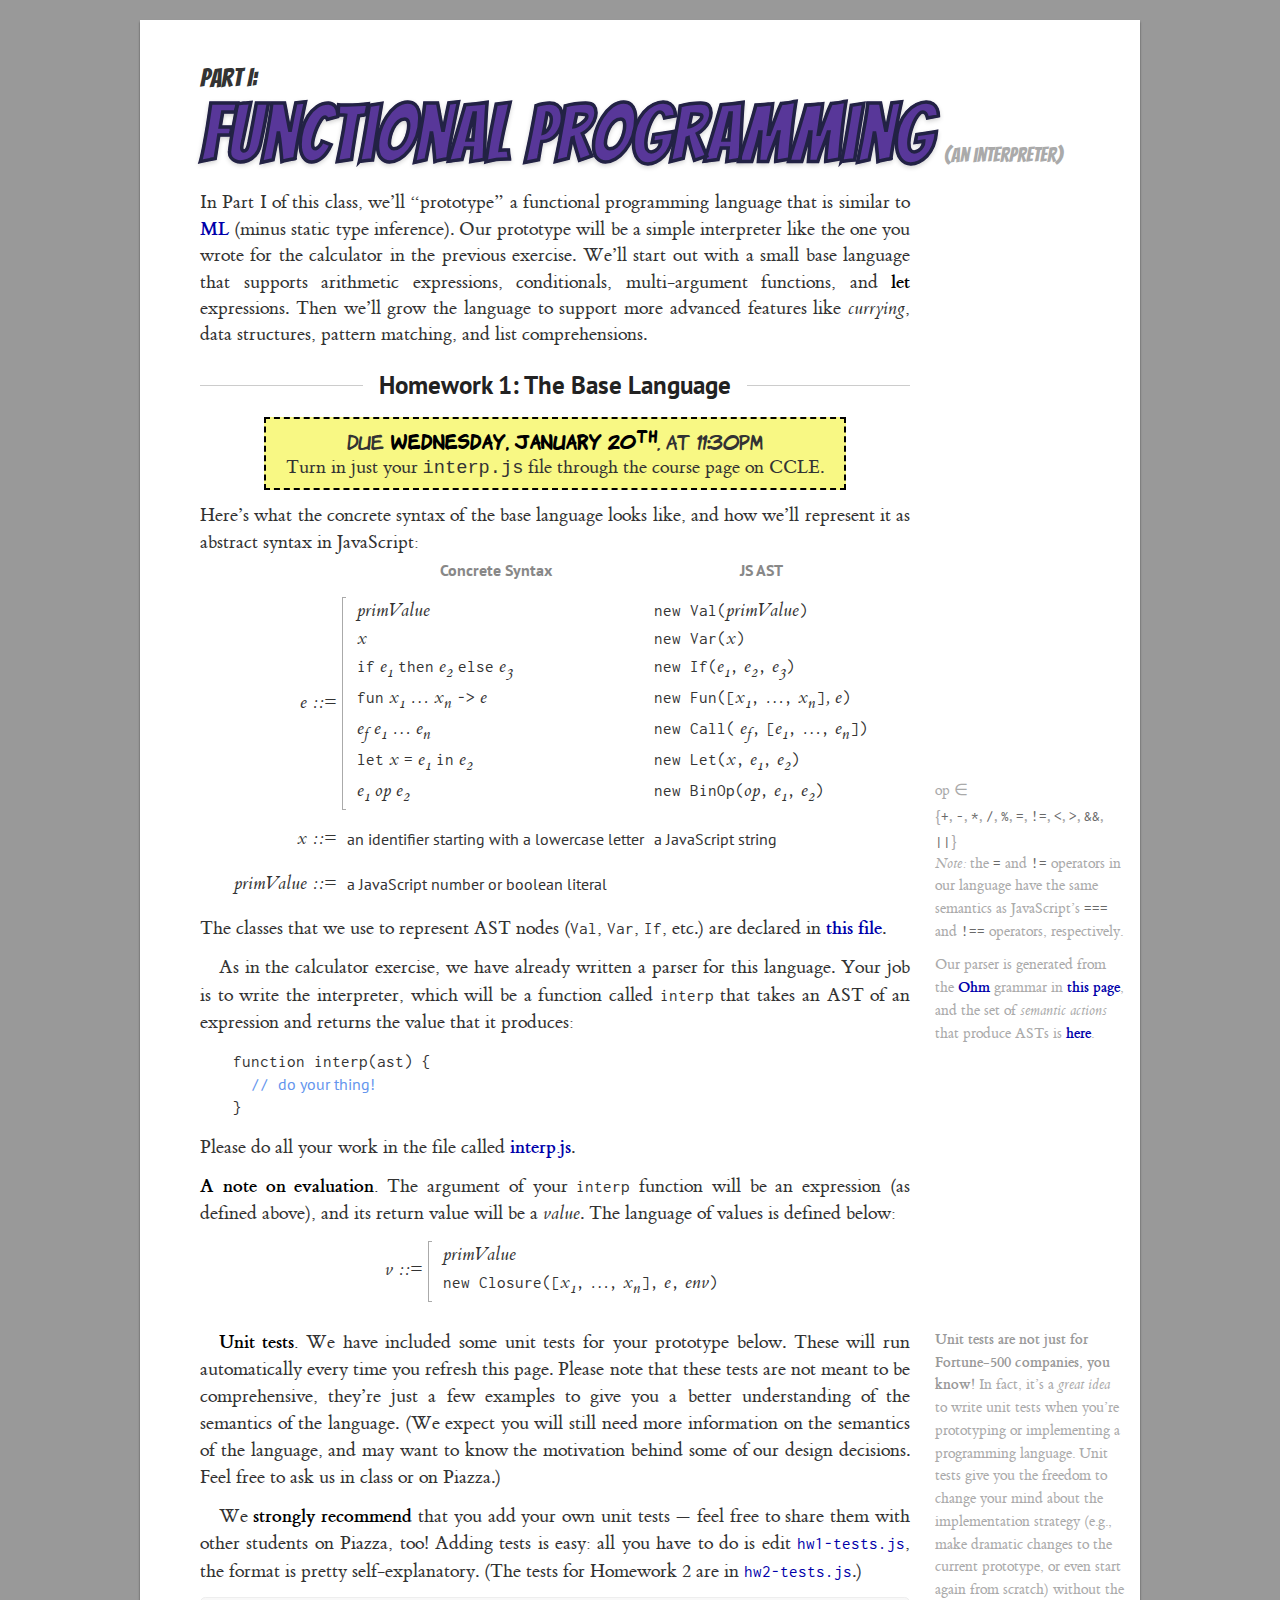
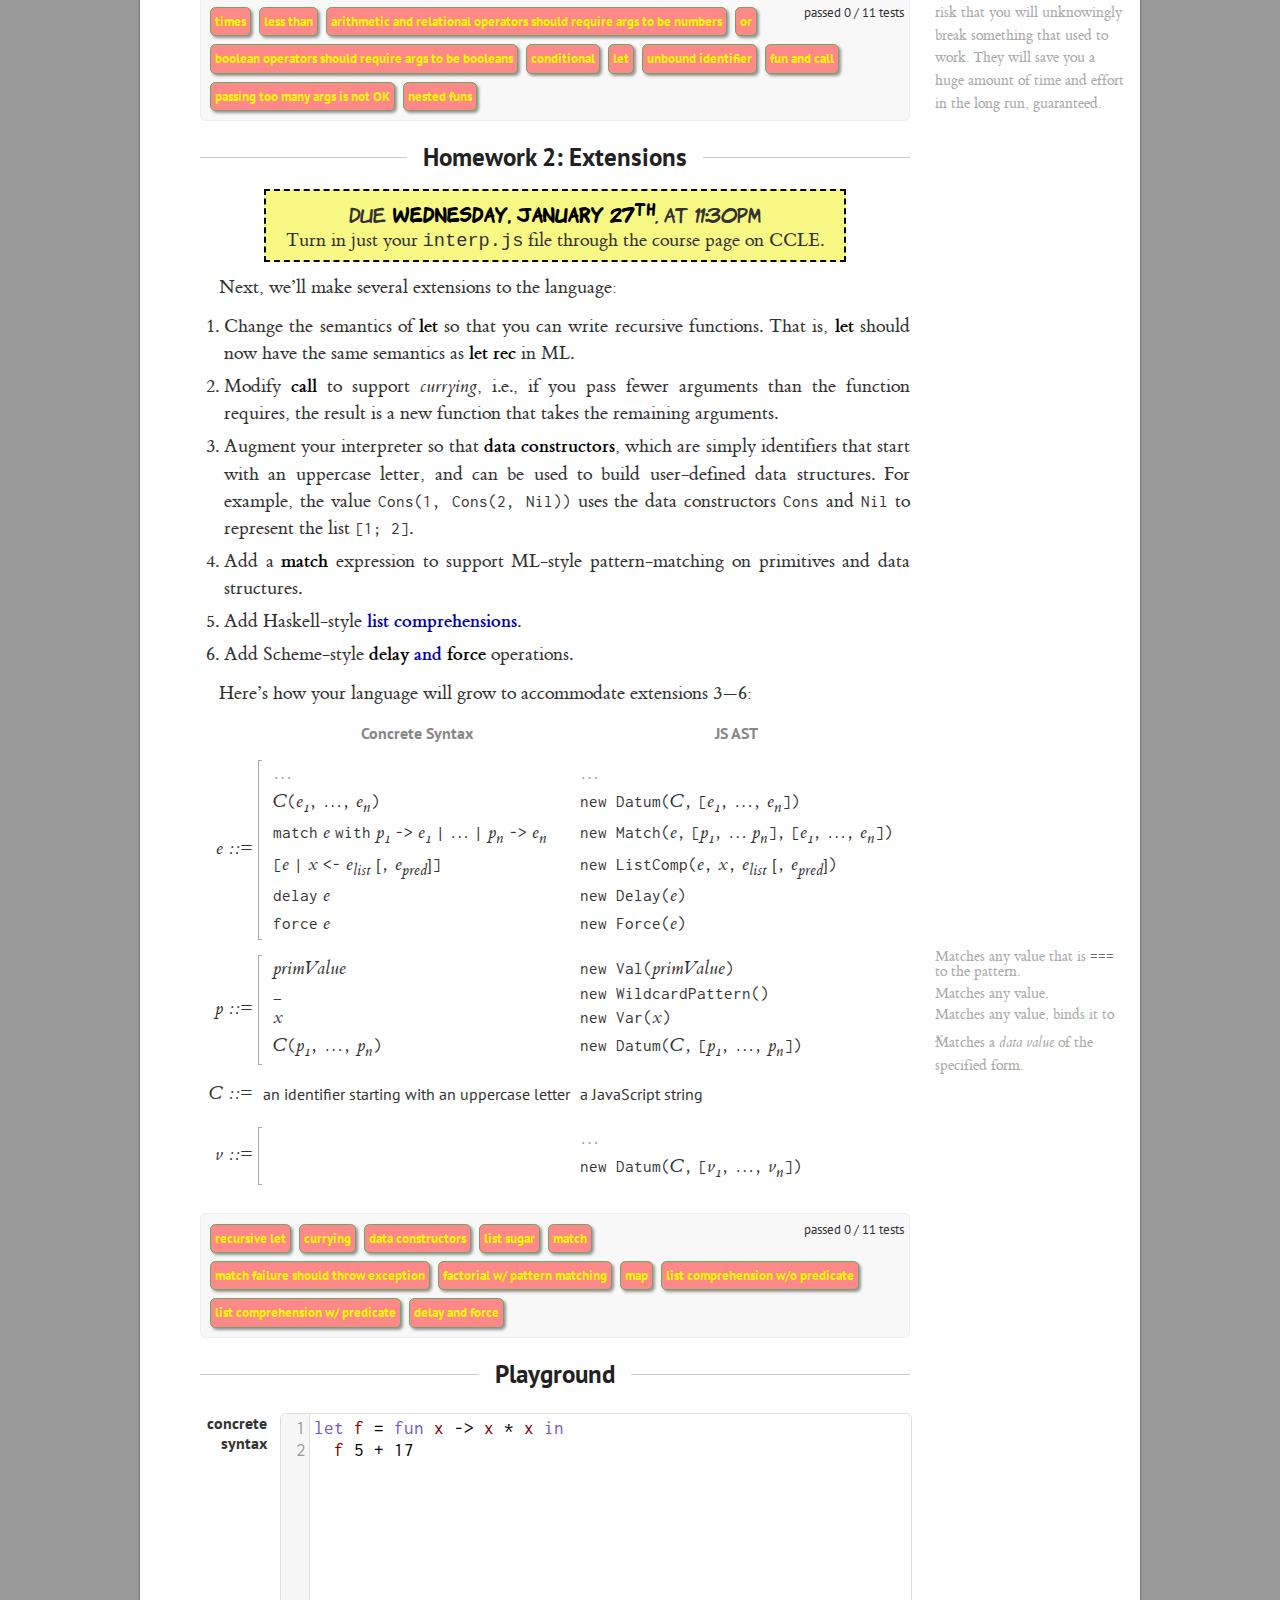
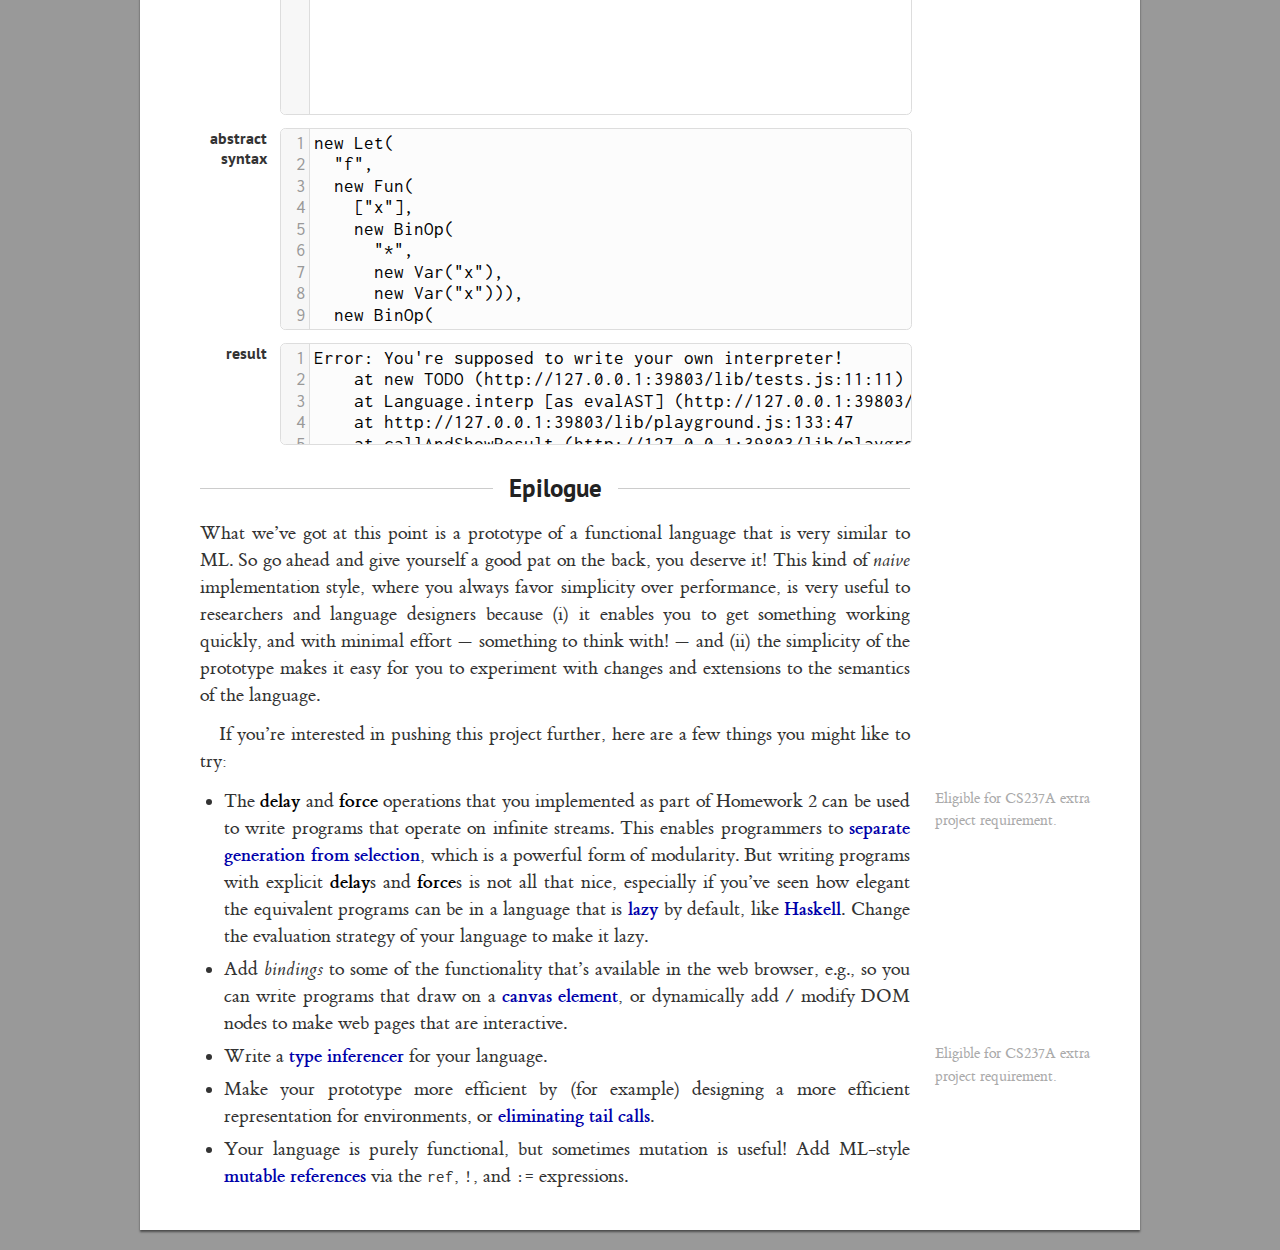
==== func/index.html @ 6e9c602d "initial commit: calc, js, func" ====
<html>
  <head>
    <title>HW1 and HW2: Functional Language</title>

    <link rel="stylesheet" href="../lib/codemirror.css"></link>
    <link rel="stylesheet" href="../common.css"></link>
    <link rel="stylesheet" href="../tests.css"></link>
    <link rel="stylesheet" href="../playground.css"></link>
    <link rel="stylesheet" href="syntax-highlighting.css"></link>

    <script src="../lib/helpers.js"></script>
    <script src="../lib/lang.js"></script>
    <script src="../lib/tests.js"></script>
    <script src="../lib/IndentingOutputStream.js"></script>
    <script src="../lib/playground.js"></script>
    <script src="../lib/beautify.js"></script>

    <script src="../lib/jquery-2.1.1.min.js"></script>
    <script src="../lib/codemirror.js"></script>

    <script type="text/ohm-js">

F {

  Expr
    = let ident "=" Expr in Expr                            -- let
    | let Pat "=" Expr in Expr                              -- patLet
    | fun ident* "->" Expr                                  -- fun
    | if Expr then Expr else Expr                           -- if
    | match Expr with "|"? NonemptyListOf<PatAndExpr, "|">  -- match
    | OrExpr

  PatAndExpr
    = Pat "->" Expr

  Pat
    = "[" ListOf<Pat, ";"> "]"       -- list
    | ctor "(" ListOf<Pat, ","> ")"  -- datum
    | ctor ~"("                      -- emptyDatum
    | "_"                            -- wild
    | ident                          -- ident
    | number                         -- number
    | trueK                          -- true
    | falseK                         -- false

  OrExpr
    = OrExpr "||" AndExpr  -- or
    | AndExpr

  AndExpr
    = AndExpr "&&" EqExpr  -- and
    | EqExpr

  EqExpr
    = RelExpr "="  RelExpr  -- eq
    | RelExpr "!=" RelExpr  -- neq
    | RelExpr

  RelExpr
    = AddExpr "<" AddExpr  -- lt
    | AddExpr ">" AddExpr  -- gt
    | AddExpr

  AddExpr
    = AddExpr "+" MulExpr  -- plus
    | AddExpr "-" MulExpr  -- minus
    | MulExpr

  MulExpr
    = MulExpr "*" CallExpr  -- times
    | MulExpr "/" CallExpr  -- divide
    | MulExpr "%" CallExpr  -- modulus
    | CallExpr

  CallExpr
    =  UnExpr PriExpr+  -- args
    |  PriExpr "(" ")"  -- noArgs
    |  UnExpr

  UnExpr
    = "+" PriExpr    -- pos
    | "-" PriExpr    -- neg
    | delay PriExpr  -- delay
    | force PriExpr  -- force
    | PriExpr

  PriExpr
    = "(" Expr ")"                                  -- paren
    | "[" Expr "|" ident "<-" Expr ("," Expr)? "]"  -- listComp
    | "[" ListOf<Expr, ";"> "]"                     -- list
    | ctor "(" ListOf<Expr, ","> ")"                -- datum
    | ctor ~"("                                     -- emptyDatum
    | ident                                         -- ident
    | number                                        -- number
    | trueK                                         -- true
    | falseK                                        -- false

  // Lexical rules

  ident  (an identifier)
    = ~keyword lower alnum*

  ctor  (a data constructor)
    = ~keyword upper alnum*

  number  (a number)
    = digit* "." digit+  -- fract
    | digit+             -- whole

  fun = "fun" ~alnum

  let    = "let" ~alnum
  in     = "in" ~alnum

  if   = "if" ~alnum
  then = "then" ~alnum
  else = "else" ~alnum

  match = "match" ~alnum
  with  = "with" ~alnum

  trueK  = "true" ~alnum
  falseK = "false" ~alnum

  delay = "delay" ~alnum
  force = "force" ~alnum

  keyword
    = fun   | let  | in    | if     | then  | else
    | match | with | trueK | falseK | delay | force

  space
   += comment

  comment
    = "/*" (~"*/" any)* "*/"  -- multiLine
    | "//" (~"\n" any)*       -- singleLine

  tokens
    = (keyword | ident | ctor | number | comment | any)*

}

    </script>
    <script src="../lib/ohm.min.js"></script>

    <script src="F.js"></script>
    <script src="classes.js"></script>
    <script src="prettyPrint.js"></script>
  </head>
  <body>
    <everything>
      <header>
        <part>Part I:</part>
        <descr>Functional Programming</descr>
        <detail>(an interpreter)</detail>
      </header>
      <abstract>
        In Part I of this class, we&rsquo;ll &ldquo;prototype&rdquo; a functional programming
        language that is similar to
        <a href="http://en.wikipedia.org/wiki/ML_(programming_language)">ML</a> (minus static
        type inference). Our prototype will be a simple interpreter like the one you wrote for the
        calculator in the previous exercise. We&rsquo;ll start out with a small base language that
        supports arithmetic expressions, conditionals, multi-argument functions, and <b>let</b>
        expressions. Then we&rsquo;ll grow the language to support more advanced features like
        <i>currying</i>, data structures, pattern matching, and list comprehensions.
      </abstract>
      <section>
        <sectionHeader>
          <span>Homework 1: The Base Language</span>
        </sectionHeader>
        <due>
          <span style="font-family: Komika Hand;">Due <b>Wednesday, January 20<sup>th</sup></b>,
          at 11:30pm</span><br>
          Turn in just your <tt>interp.js</tt> file through the course page on CCLE.
        </due>
        <p>
          Here&rsquo;s what the concrete syntax of the base language looks like, and how we&rsquo;ll
          represent it as abstract syntax in JavaScript:
          <table class="syntax">
            <tr>
              <th></th>
              <th>Concrete Syntax</th>
              <th>JS AST</th>
            </tr>
            <tr>
              <td>e ::=</td>
              <td>
                <multival>
                  <div>primValue</div>
                  <div>x</div>
                  <div><code>if</code> e<sub>1</sub> <code>then</code> e<sub>2</sub> <code>else</code> e<sub>3</sub></div>
                  <div><code>fun</code> x<sub>1</sub> &hellip; x<sub>n</sub> <code>-&gt;</code> e</div>
                  <div>e<sub>f</sub> e<sub>1</sub> &hellip; e<sub>n</sub></div>
                  <div><code>let</code> x <code>=</code> e<sub>1</sub> <code>in</code> e<sub>2</sub></div>
                  <div>e<sub>1</sub> op e<sub>2</sub></div>
                </multival>
              </td>
              <td>
                <div><code>new Val(</code>primValue<code>)</code></div>
                <div><code>new Var(</code>x<code>)</code></div>
                <div><code>new If(</code>e<sub>1</sub><code>,</code> e<sub>2</sub><code>,</code> e<sub>3</sub><code>)</code></div>
                <div><code>new Fun([</code>x<sub>1</sub><code>,</code> &hellip;<code>,</code> x<sub>n</sub><code>]</code>, e<code>)</code></div>
                <div><code>new Call(</code> e<sub>f</sub><code>,</code> <code>[</code>e<sub>1</sub><code>,</code> &hellip;<code>,</code> e<sub>n</sub><code>])</code></div>
                <div><code>new Let(</code>x<code>,</code> e<sub>1</sub><code>,</code> e<sub>2</sub></abs><code>)</code></div>
                <div><code>new BinOp(</code>op<code>,</code> e<sub>1</sub><code>,</code> e<sub>2</sub><code>)</code>
                <sidebar>op <text>&isin;<br>{</set><code>+</code>, <code>-</code>, <code>*</code>, <code>/</code>, <code>%</code>, <code>=</code>, <code>!=</code>, <code>&lt;</code>, <code>&gt;</code>, <code>&&</code>, <code>||</code><set>}</set></text><br><em>Note:</em> the <code>=</code> and <code>!=</code> operators in our language have the same semantics as JavaScript&rsquo;s <code>===</code> and <code>!==</code> operators, respectively.</sidebar></div>
              </td>
            </tr>
            <tr>
              <td>x ::=</td>
              <td><text>an identifier starting with a lowercase letter</text></td>
              <td><text>a JavaScript string</text></td>
            </tr>
            <tr>
              <td>primValue ::=</td>
              <td colspan="2">
                <text>a JavaScript number or boolean literal</text>
              </td>
            </tr>
          </table>
          The classes that we use to represent AST nodes (<code>Val</code>,
          <code>Var</code>, <code>If</code>, etc.) are declared in <a href="classes.js">this
          file</a>.
        </p>
        <p>
          As in the calculator exercise, we have already written a parser
          <sidebar>
            Our parser is generated from the <a href="http://github.com/cdglabs/ohm">Ohm</a> grammar
            in <a id="pageSourceAnchor">this page</a>, and the set of <i>semantic actions</i> that
            produce ASTs is <a href="F.js">here</a>.
          </sidebar>
          <script>

pageSourceAnchor.setAttribute('href', 'view-source:' + window.location.href);

          </script>
          for this language. Your job is to write the interpreter, which will be a function
          called <code>interp</code> that takes an AST of an expression and returns the value that
          it produces:
          <codeBlock style="text-indent: 0;">function interp(ast) {
  <comment>// <text>do your thing!</text></comment>
}</codeBlock>
          Please do all your work in the file called <a href="interp.js">interp.js</a>.
        </p>
        <script src="interp.js"></script>
        <script>

F.evalAST = interp;

        </script>
        <p>
          <b>A note on evaluation.</b>
          The argument of your <code>interp</code> function will be an expression (as defined
          above), and its return value will be a <i>value</i>. The language of values is defined
          below:
        </p>
        <p>
          <table class="syntax">
            <tr>
              <td>v ::=</td>
              <td>
                <multival>
                  <div>primValue</div>
                  <div>
                    <code>new Closure([</code>x<sub>1</sub><code>,</code> &hellip;<code>,</code> x<sub>n</sub><code>],</code> e<code>,</code> env<code>)</code>
                  </div>
                </multival>
              </td>
            </tr>
          </table>
        </p>
        <p>
          <b>Unit tests.</b>
          <sidebar>
            <b>Unit tests are not just for Fortune-500 companies, you know!</b> In fact, it&rsquo;s
            a <em>great idea</em> to write unit tests when you&rsquo;re prototyping or implementing
            a programming language. Unit tests give you the freedom to change your mind about the
            implementation strategy (e.g., make dramatic changes to the current prototype, or even
            start again from scratch) without the risk that you will unknowingly break something
            that used to work. They will save you a huge amount of time and effort in the long run,
            guaranteed.
          </sidebar>
          We have included some unit tests for your prototype below. These will run automatically
          every time you refresh this page. Please note that these tests are not meant to be
          comprehensive, they&rsquo;re just a few examples to give you a better understanding of the
          semantics of the language. (We expect you will still need more information on the
          semantics of the language, and may want to know the motivation behind some of our design
          decisions. Feel free to ask us in class or on Piazza.)
        </p>
        <p>
          We <b>strongly recommend</b> that you add your own unit tests &mdash; feel free to share
          them with other students on Piazza, too! Adding tests is easy: all you have to do is edit
          <a href="hw1-tests.js"><code>hw1-tests.js</code></a>, the format is pretty
          self-explanatory. (The tests for Homework 2 are in
          <a href="hw2-tests.js"><code>hw2-tests.js</code></a>.)
        </p>
        <script src="hw1-tests.js"></script>
      </section>
      <section>
        <sectionHeader>
          <span>Homework 2: Extensions</span>
        </sectionHeader>
        <p>
          <due>
            <span style="font-family: Komika Hand;">
              Due <b>Wednesday, January 27<sup>th</sup></b>, at 11:30pm
            </span><br>
            Turn in just your <tt>interp.js</tt> file through the course page on CCLE.
          </due>
        </p>
        <p>
          Next, we&rsquo;ll make several extensions to the language:
          <ol>
            <li>
              Change the semantics of <b>let</b> so that you can write recursive functions. That is,
              <b>let</b> should now have the same semantics as <b>let rec</b> in ML.
            </li>
            <li>
              Modify <b>call</b> to support <i>currying</i>, i.e., if you pass fewer arguments than
              the function requires, the result is a new function that takes the remaining arguments.
            </li>
            <li>Augment your interpreter so that <b>data constructors</b>, which are simply
              identifiers that start with an uppercase letter, and can be used to build user-defined
              data structures. For example, the value <code>Cons(1, Cons(2, Nil))</code> uses the
              data constructors <code>Cons</code> and <code>Nil</code> to represent the list
              <code>[1; 2]</code>.
            </li>
            <li>
              Add a <b>match</b> expression to support ML-style pattern-matching on primitives and
              data structures.
            </li>
            <li>
              Add Haskell-style <a href="http://en.wikipedia.org/wiki/List_comprehension">list
              comprehensions</a>. 
            </li>
            <li>
              Add Scheme-style
              <a href="http://en.wikipedia.org/wiki/Scheme_(programming_language)#Delayed_evaluation">
              <b>delay</b> and <b>force</b></a> operations.
            </li>
          </ol>
        </p>
        <p>
          Here&rsquo;s how your language will grow to accommodate extensions 3&mdash;6:
        </p>
        <p>
          <table class="syntax">
            <tr>
              <th></th>
              <th>Concrete Syntax</th>
              <th>JS AST</th>
            </tr>
            <tr>
              <td>e ::=</td>
              <td>
                <multival>
                  <div style="opacity: 0.5;">&hellip;</div>
                  <div>C<code>(</code>e<sub>1</sub><code>,</code> &hellip;<code>,</code> e<sub>n</sub><code>)</code></div>
                  <div>
                    <code>match</code> e <code>with</code>
                    p<sub>1</sub> <code>-&gt;</code> e<sub>1</sub>
                    <code>|</code> &hellip;
                    <code>|</code> p<sub>n</sub> <code>-></code> e<sub>n</sub>
                  <div><code>[</code>e <code>|</code> x <code>&lt;-</code> e<sub>list</sub> <text>[</text><code>,</code> e<sub>pred</sub><text>]</text><code>]</code></div>
                  <div><code>delay</code> e</div>
                  <div><code>force</code> e</div>
                </multival>
              </td>
              <td>
                <div style="opacity: 0.5;">&hellip;</div>
                <div><code>new Datum(</code>C<code>,</code> <code>[</code>e<sub>1</sub><code>,</code> &hellip;<code>,</code> e<sub>n</sub><code>])</code></div>
                <div><code>new Match(</code>e<code>,</code> <code>[</code>p<sub>1</sub><code>,</code> &hellip; p<sub>n</sub><code>],</code> <code>[</code>e<sub>1</sub><code>,</code> &hellip;<code>,</code> e<sub>n</sub><code>])</code></div>
                <div><code>new ListComp(</code>e<code>,</code> x<code>,</code> e<sub>list</sub> <text>[</text><code>,</code> e<sub>pred</sub><text>]</text><code>)</code></div>
                <div><code>new Delay(</code>e<code>)</code></div>
                <div><code>new Force(</code>e<code>)</code></div>
              </td>
            </tr>
            <tr>
              <td>p ::=</td>
              <td>
                <multival>
                  <div>primValue</div>
                  <div><code>_</code></div>
                  <div>x</div>
                  <div>C<code>(</code>p<sub>1</sub><code>,</code> &hellip;<code>,</code> p<sub>n</sub><code>)</code></div>
                </multival>
              </td>
	      <td>
                <div>
                  <sidebar style="line-height: 1; margin-top: -8px;">Matches any value that is <code>===</code> to the pattern.</sidebar>
                  <code>new Val(</code>primValue<code>)</code>
                </div>
                <div>
                  <sidebar>Matches any value.</sidebar>
                  <code>new WildcardPattern()</code>
                </div>
                <div>
                  <sidebar>Matches any value, binds it to <i>x</i>.</sidebar>
                  <code>new Var(</code>x<code>)</code></div>
                </div>
                <div>
                  <sidebar>Matches a <i>data value</i> of the specified form.</sidebar>
                  <code>new Datum(</code>C<code>,</code> <code>[</code>p<sub>1</sub><code>,</code> &hellip;<code>,</code> p<sub>n</sub><code>])</code>
                </div>
              </td>
            </tr>
            <tr>
              <td>C ::=</td>
              <td><text>an identifier starting with an uppercase letter</text></td>
              <td><text>a JavaScript string</text></td>
            </tr>
            <tr>
              <td>v ::=</td>
              <td>
                <multival>
                  <div>&nbsp;</div>
                  <div>&nbsp;</div>
                </multival>
              </td>
              <td>
                <div style="opacity: 0.5;">&hellip;</div>
                <div><code>new Datum(</code>C<code>,</code> <code>[</code>v<sub>1</sub><code>,</code> &hellip;<code>,</code> v<sub>n</sub><code>])</code></div>
              </td>
            </tr>
          </table>
        </p>
        <script src="hw2-tests.js"></script>
      </section>
      <section>
        <sectionHeader>
          <span>Playground</span>
        </sectionHeader>
        <script>

insertPlayground(
    F,
    ['let f = fun x -> x * x in',
     '  f 5 + 17'].join('\n')
);

        </script>
      </section>
      <section>
        <sectionHeader>
          <span>Epilogue</span>
        </sectionHeader>
        <p>
          What we&rsquo;ve got at this point is a prototype of a functional language that is very
          similar to ML. So go ahead and give yourself a good pat on the back, you deserve it!
          This kind of <i>naive</i> implementation style, where you always favor simplicity over
          performance, is very useful to researchers and language designers because (i) it enables
          you to get something working quickly, and with minimal effort &mdash; something to think
          with! &mdash; and (ii) the simplicity of the prototype makes it easy for you to experiment
          with changes and extensions to the semantics of the language.
        </p>
        <p>
          If you&rsquo;re interested in pushing this project further, here are a few things you
          might like to try:
          <ul>
	    <li>
	    <sidebar>Eligible for CS237A extra project requirement.</sidebar>
              The <b>delay</b> and <b>force</b> operations that you implemented as part of Homework
              2 can be used to write programs that operate on infinite streams. This enables
              programmers to
              <a href="http://research.microsoft.com/en-us/um/people/simonpj/papers/haskell-retrospective/HaskellRetrospective.pdf">separate generation from selection</a>, which is a powerful form of
              modularity.
              But writing programs with explicit <b>delay</b>s and <b>force</b>s is not all that
              nice, especially if you&rsquo;ve seen how elegant the equivalent programs can be in a
              language that is <a href="http://en.wikipedia.org/wiki/Lazy_evaluation">lazy</a> by
              default, like
              <a href="http://en.wikipedia.org/wiki/Haskell_(programming_language)">Haskell</a>.
              Change the evaluation strategy of your language to make
      it lazy.  
            <li>
              Add <i>bindings</i> to some of the functionality that&rsquo;s available in the web
              browser, e.g., so you can write programs that draw on a
              <a href="https://developer.mozilla.org/en-US/docs/Web/Guide/HTML/Canvas_tutorial">canvas
              element</a>, or dynamically add / modify DOM nodes to make web pages that are
              interactive.
            </li>
            <li>
	    <sidebar>Eligible for CS237A extra project requirement.</sidebar>
              Write a <a href="http://en.wikipedia.org/wiki/Hindley%E2%80%93Milner_type_system">type
              inferencer</a> for your language.
            </li>
            <li>
              Make your prototype more efficient by (for example) designing a more efficient
              representation for environments, or
              <a href="http://en.wikipedia.org/wiki/Tail_call">eliminating tail calls</a>.
	    </li>
	    <li>Your language is purely functional, but sometimes mutation is useful! Add ML-style
              <a href="http://www.cs.cornell.edu/courses/cs3110/2011sp/recitations/rec10.htm">
              mutable references</a> via the <code>ref</code>, <code>!</code>, and <code>:=</code>
              expressions.
	    </li>
          </ul>
        </p>
      </section>
    </everything>
  </body>
</html>
---- lib/codemirror.css ----
/* BASICS */

.CodeMirror {
  /* Set height, width, borders, and global font properties here */
  font-family: monospace;
  height: 300px;
}
.CodeMirror-scroll {
  /* Set scrolling behaviour here */
  overflow: auto;
}

/* PADDING */

.CodeMirror-lines {
  padding: 4px 0; /* Vertical padding around content */
}
.CodeMirror pre {
  padding: 0 4px; /* Horizontal padding of content */
}

.CodeMirror-scrollbar-filler, .CodeMirror-gutter-filler {
  background-color: white; /* The little square between H and V scrollbars */
}

/* GUTTER */

.CodeMirror-gutters {
  border-right: 1px solid #ddd;
  background-color: #f7f7f7;
  white-space: nowrap;
}
.CodeMirror-linenumbers {}
.CodeMirror-linenumber {
  padding: 0 3px 0 5px;
  min-width: 20px;
  text-align: right;
  color: #999;
  -moz-box-sizing: content-box;
  box-sizing: content-box;
}

.CodeMirror-guttermarker { color: black; }
.CodeMirror-guttermarker-subtle { color: #999; }

/* CURSOR */

.CodeMirror div.CodeMirror-cursor {
  border-left: 1px solid black;
}
/* Shown when moving in bi-directional text */
.CodeMirror div.CodeMirror-secondarycursor {
  border-left: 1px solid silver;
}
.CodeMirror.cm-keymap-fat-cursor div.CodeMirror-cursor {
  width: auto;
  border: 0;
  background: #7e7;
}
.CodeMirror.cm-keymap-fat-cursor div.CodeMirror-cursors {
  z-index: 1;
}

.cm-animate-fat-cursor {
  width: auto;
  border: 0;
  -webkit-animation: blink 1.06s steps(1) infinite;
  -moz-animation: blink 1.06s steps(1) infinite;
  animation: blink 1.06s steps(1) infinite;
}
@-moz-keyframes blink {
  0% { background: #7e7; }
  50% { background: none; }
  100% { background: #7e7; }
}
@-webkit-keyframes blink {
  0% { background: #7e7; }
  50% { background: none; }
  100% { background: #7e7; }
}
@keyframes blink {
  0% { background: #7e7; }
  50% { background: none; }
  100% { background: #7e7; }
}

/* Can style cursor different in overwrite (non-insert) mode */
div.CodeMirror-overwrite div.CodeMirror-cursor {}

.cm-tab { display: inline-block; }

.CodeMirror-ruler {
  border-left: 1px solid #ccc;
  position: absolute;
}

/* DEFAULT THEME */

.cm-s-default .cm-keyword {color: #708;}
.cm-s-default .cm-atom {color: #219;}
.cm-s-default .cm-number {color: #164;}
.cm-s-default .cm-def {color: #00f;}
.cm-s-default .cm-variable,
.cm-s-default .cm-punctuation,
.cm-s-default .cm-property,
.cm-s-default .cm-operator {}
.cm-s-default .cm-variable-2 {color: #05a;}
.cm-s-default .cm-variable-3 {color: #085;}
.cm-s-default .cm-comment {color: #a50;}
.cm-s-default .cm-string {color: #a11;}
.cm-s-default .cm-string-2 {color: #f50;}
.cm-s-default .cm-meta {color: #555;}
.cm-s-default .cm-qualifier {color: #555;}
.cm-s-default .cm-builtin {color: #30a;}
.cm-s-default .cm-bracket {color: #997;}
.cm-s-default .cm-tag {color: #170;}
.cm-s-default .cm-attribute {color: #00c;}
.cm-s-default .cm-header {color: blue;}
.cm-s-default .cm-quote {color: #090;}
.cm-s-default .cm-hr {color: #999;}
.cm-s-default .cm-link {color: #00c;}

.cm-negative {color: #d44;}
.cm-positive {color: #292;}
.cm-header, .cm-strong {font-weight: bold;}
.cm-em {font-style: italic;}
.cm-link {text-decoration: underline;}

.cm-s-default .cm-error {color: #f00;}
.cm-invalidchar {color: #f00;}

/* Default styles for common addons */

div.CodeMirror span.CodeMirror-matchingbracket {color: #0f0;}
div.CodeMirror span.CodeMirror-nonmatchingbracket {color: #f22;}
.CodeMirror-matchingtag { background: rgba(255, 150, 0, .3); }
.CodeMirror-activeline-background {background: #e8f2ff;}

/* STOP */

/* The rest of this file contains styles related to the mechanics of
   the editor. You probably shouldn't touch them. */

.CodeMirror {
  line-height: 1;
  position: relative;
  overflow: hidden;
  background: white;
  color: black;
}

.CodeMirror-scroll {
  /* 30px is the magic margin used to hide the element's real scrollbars */
  /* See overflow: hidden in .CodeMirror */
  margin-bottom: -30px; margin-right: -30px;
  padding-bottom: 30px;
  height: 100%;
  outline: none; /* Prevent dragging from highlighting the element */
  position: relative;
  -moz-box-sizing: content-box;
  box-sizing: content-box;
}
.CodeMirror-sizer {
  position: relative;
  border-right: 30px solid transparent;
  -moz-box-sizing: content-box;
  box-sizing: content-box;
}

/* The fake, visible scrollbars. Used to force redraw during scrolling
   before actuall scrolling happens, thus preventing shaking and
   flickering artifacts. */
.CodeMirror-vscrollbar, .CodeMirror-hscrollbar, .CodeMirror-scrollbar-filler, .CodeMirror-gutter-filler {
  position: absolute;
  z-index: 6;
  display: none;
}
.CodeMirror-vscrollbar {
  right: 0; top: 0;
  overflow-x: hidden;
  overflow-y: scroll;
}
.CodeMirror-hscrollbar {
  bottom: 0; left: 0;
  overflow-y: hidden;
  overflow-x: scroll;
}
.CodeMirror-scrollbar-filler {
  right: 0; bottom: 0;
}
.CodeMirror-gutter-filler {
  left: 0; bottom: 0;
}

.CodeMirror-gutters {
  position: absolute; left: 0; top: 0;
  padding-bottom: 30px;
  z-index: 3;
}
.CodeMirror-gutter {
  white-space: normal;
  height: 100%;
  -moz-box-sizing: content-box;
  box-sizing: content-box;
  padding-bottom: 30px;
  margin-bottom: -32px;
  display: inline-block;
  /* Hack to make IE7 behave */
  *zoom:1;
  *display:inline;
}
.CodeMirror-gutter-elt {
  position: absolute;
  cursor: default;
  z-index: 4;
}

.CodeMirror-lines {
  cursor: text;
  min-height: 1px; /* prevents collapsing before first draw */
}
.CodeMirror pre {
  /* Reset some styles that the rest of the page might have set */
  -moz-border-radius: 0; -webkit-border-radius: 0; border-radius: 0;
  border-width: 0;
  background: transparent;
  font-family: inherit;
  font-size: inherit;
  margin: 0;
  white-space: pre;
  word-wrap: normal;
  line-height: inherit;
  color: inherit;
  z-index: 2;
  position: relative;
  overflow: visible;
}
.CodeMirror-wrap pre {
  word-wrap: break-word;
  white-space: pre-wrap;
  word-break: normal;
}

.CodeMirror-linebackground {
  position: absolute;
  left: 0; right: 0; top: 0; bottom: 0;
  z-index: 0;
}

.CodeMirror-linewidget {
  position: relative;
  z-index: 2;
  overflow: auto;
}

.CodeMirror-widget {}

.CodeMirror-wrap .CodeMirror-scroll {
  overflow-x: hidden;
}

.CodeMirror-measure {
  position: absolute;
  width: 100%;
  height: 0;
  overflow: hidden;
  visibility: hidden;
}
.CodeMirror-measure pre { position: static; }

.CodeMirror div.CodeMirror-cursor {
  position: absolute;
  border-right: none;
  width: 0;
}

div.CodeMirror-cursors {
  visibility: hidden;
  position: relative;
  z-index: 3;
}
.CodeMirror-focused div.CodeMirror-cursors {
  visibility: visible;
}

.CodeMirror-selected { background: #d9d9d9; }
.CodeMirror-focused .CodeMirror-selected { background: #d7d4f0; }
.CodeMirror-crosshair { cursor: crosshair; }

.cm-searching {
  background: #ffa;
  background: rgba(255, 255, 0, .4);
}

/* IE7 hack to prevent it from returning funny offsetTops on the spans */
.CodeMirror span { *vertical-align: text-bottom; }

/* Used to force a border model for a node */
.cm-force-border { padding-right: .1px; }

@media print {
  /* Hide the cursor when printing */
  .CodeMirror div.CodeMirror-cursors {
    visibility: hidden;
  }
}

/* Help users use markselection to safely style text background */
span.CodeMirror-selectedtext { background: none; }
---- common.css ----
@import url(fonts/fonts.css);

* {
  margin: 0;
  padding: 0;
}

body {
  background: #999;
  font: normal 14pt/1.45 et-book;
  color: #333;
  width: 100%;
  text-align: left;
}

everything {
  display: block;
  padding-top: 20px;
  padding-bottom: 20px;
  margin-top: 20px;
  margin-bottom: 20px;
  margin-left: auto;
  margin-right: auto;
  width: 1000px;
  background: white;
  -moz-box-shadow: 0 2px 2px rgba(0,0,0,0.5);
  -webkit-box-shadow: 0 2px 2px rgba(0,0,0,0.5);
}

@media print {
  everything {
    padding: 0;
    margin: 0;
    -moz-box-shadow: none;
    -webkit-box-shadow: none;
  }
}

highlight {
  background: #fffbcc;
}

comment {
  color: cornflowerblue;
}

header {
  position: relative;
  font-family: Bangers;
  width: 910px;
  margin: 20px 60px;
}

header > part {
  display: block;
  font-size: 26px;
  color: #333;
  margin-right: 10pt;
}

header > descr {
  font: bold 80px/0.9 Bangers;
  color: #583799;
  -webkit-text-stroke-width: 1px;
  text-shadow: 0 2px 5px rgba(0,0,0,0.2);
  -webkit-text-stroke-color: #224;
  margin: 200pt 0;
}

header > detail {
  font-size: 20px;
  white-space:nowrap;
  margin-left: 5pt;
  color: #aaa;
}

section,
abstract {
  display: block;
  position: relative;
  margin-top: 20px;
  margin-bottom: 20px;
  margin-left: 60px;
  margin-right: auto;
  text-align: justify;
}

abstract {
  width: 710px;
  line-height: 1.4;
}

section {
  padding-top: 48px;
  width: 710px;
}

sectionHeader {
  text-align: center;
  position: absolute;
  width: inherit;
  height: 16px;
  top: 0px;
  border-bottom: 1px solid #ccc;
}

sectionHeader > span {
  font: bold 25px "PT Sans";
  color: #222;
  background-color: #fff;
  padding-left: 16px;
  padding-right: 16px;
}

h1, h2, h3, h4, h5 {
  font-family: et-book;
  font-style: italic;
}

p {
  margin-bottom: 12px;
}

p + p {
  text-indent: 14pt;
}

table.syntax *,
codeBlock,
sidebar {
  text-indent: 0 !important;
}

ul, ol {
  margin-left: 24px;
}

sidebar {
  position: absolute;
  font: normal 11pt/1.55 et-book;
  width: 190px !important;
  white-space: normal;
  left: 735px;
  color: #aaa;
  text-align: left;
}

sidebar b {
  color: #999;
}

sidebar code {
  font-size: 11pt;
  color: #696969;
}

code, codeBlock {
  white-space: pre;
  font: normal 13pt/1.25 Inconsolata;
  color: #343434;
}

a code {
  color: #00a;
}

codeBlock {
  display: block;
  padding: 0 8px;
  margin: 15px;
  margin-left: 25px;
}

a {
  text-decoration: none;
  color: #0000aa;
  font-weight: bold;
}

b {
  color: black;
}

li {
  margin-top: 2px;
  margin-bottom: 6px;
}

table.syntax {
  margin-left: auto;
  margin-right: auto;
  font-family: et-book;
  font-style: italic;
  font-size: 14pt;
}

table.syntax tr > th,
table.syntax tr > td {
  padding-right: 8px;
  line-height: 1.5;
}

table.syntax tr > td {
  padding-bottom: 15px;
}

table.syntax tr > td:first-child {
  text-align: right;
}

text,
table.syntax th {
  font: normal 12pt/1.55 "PT Sans";
  text-align: center;
  padding-bottom: 10pt;
}

table.syntax th {
  color: #888;
  font-weight: bold;
}

table.syntax set {
  font-style: normal;
}

multival {
  display: block;
  position: relative;
  padding-left: 5px;
  margin-left: 5px;
}

multival:before {
  content: '';
  position: absolute;
  left: -10px;
  top: 0;
  border: 1px solid #aaa;
  border-right: 0px;
  width: 3px;
  height: 100%;
}

due {
  border: 2px dashed black;
  display: block;
  width: 80%;
  text-align: center;
  margin: 0 auto 12px;
  padding: 4pt;
  background: #f8f884;
}
---- tests.css ----
testCases {
  font-family: "PT Sans";
  font-size: 10pt;
  display: block;
  background: #f8f8f8 !important;
  border-radius: 4pt;
  padding: 4pt;
  border: 1px solid #eee;
}

testStats {
  float: right;
}

testStats > numPasses::before {
  content: 'passed ';
}

testStats > numTests::before {
  content: ' / ';
}

testStats > numTests::after {
  content: ' tests';
}

testCase {
  display: inline-block;
  vertical-align: top;
  margin: 3pt;
  padding: 3pt;
  border-radius: 4pt;
  box-shadow: 2px 2px 3px 0px rgba(0, 0, 0, .4);
}

testCase {
  border: 1px solid #66AA66;
  background: #88FF88;
}

testCase.failed {
  border: 1px solid #66AA66;
  background: #FF8888;
}

testCase * {
  display: block;
}

testCase summary {
  color: slateblue;
  font-weight: bold;
  outline: none;
}

testCase.failed summary {
  color: #f8f800;
}

testCase.failed expected {
  display: block;
}

testCase expected {
  display: none;
}

testCase code,
testCase ast,
testCase translation,
testCase actual,
testCase exception,
testCase expected {
  font-family: Inconsolata;
  font-size: 13pt;
  white-space: pre;
}

testCase code::after,
testCase ast::after,
testCase translation::after {
  font-size: 12pt;
  vertical-align: top;
  content: '\2B07';
  display: block;
}

testCase expected::before,
testCase exception::before {
  display: block;
  font: normal 13px/1.55 "PT Sans";
  font-weight: bold;
  vertical-align: top;
}

testCase expected::before {
  margin-top: 10pt;
  content: 'expected:';
}

testCase exception::before {
  content: 'exception:';
}
---- playground.css ----
table.playground { }

table.playground .CodeMirror {
  display: inline-block;
  clear: both;
  border: 1px solid #ddd;
  border-radius: 4pt;
  font-family: Inconsolata;
  font-size: 14pt !important;
  line-height: 1.15;
  background: #fcfcfc;
}

table.playground > tr > td {
  vertical-align: top;
  padding: 4pt;
}

table.playground > tr > td:first-child {
  font-family: "PT Sans";
  text-align: right;
  font-weight: bold;
}

table.playground > tr {
  -webkit-transition: 1s;
  -moz-transition: 1s;
  transition: 1s;
}

table.playground > tr.collapsed {
  opacity: .3;
}

table.playground > tr.collapsed > td:nth-child(2) > div {
  max-height: 30pt;
}

table.playground > tr:first-child .CodeMirror {
  background: #fff;
}

parseError {
  display: block;
  white-space: pre-wrap;
  color: maroon;
  background: yellow;
  padding: 0 4px;
  padding: 4px;
  opacity: 1;
  max-height: 100pt;

  -webkit-user-select: none;
  -moz-user-select: none;
  user-select: none;
}

.button {
  display: inline-block;
  -webkit-user-select: none;
  -moz-user-select: none;
  user-select: none;
  border-radius: 4pt;
  -moz-box-shadow: 0 1px 2px rgba(0,0,0,0.5);
  -webkit-box-shadow: 0 1px 2px rgba(0,0,0,0.5);
  padding: 5px 10px 5px;
  text-decoration: none;
  cursor: pointer;
  margin-top: 4pt;
  color: cornflowerblue;
  background: #f7f7f7;
  text-align: center;
}

.button:hover,
.button:focus {
  background: #f0f0f0;
}

.button:active {
  -moz-box-shadow: inset 0 1px 2px rgba(0,0,0,0.7);
  -webkit-box-shadow: none;
}
---- func/syntax-highlighting.css ----
.number {
}

.if, .then, .else, .fun, .let, .in {
  color: slateblue;
}

.ident {
  color: maroon;
}

.comment {
  color: green;
}
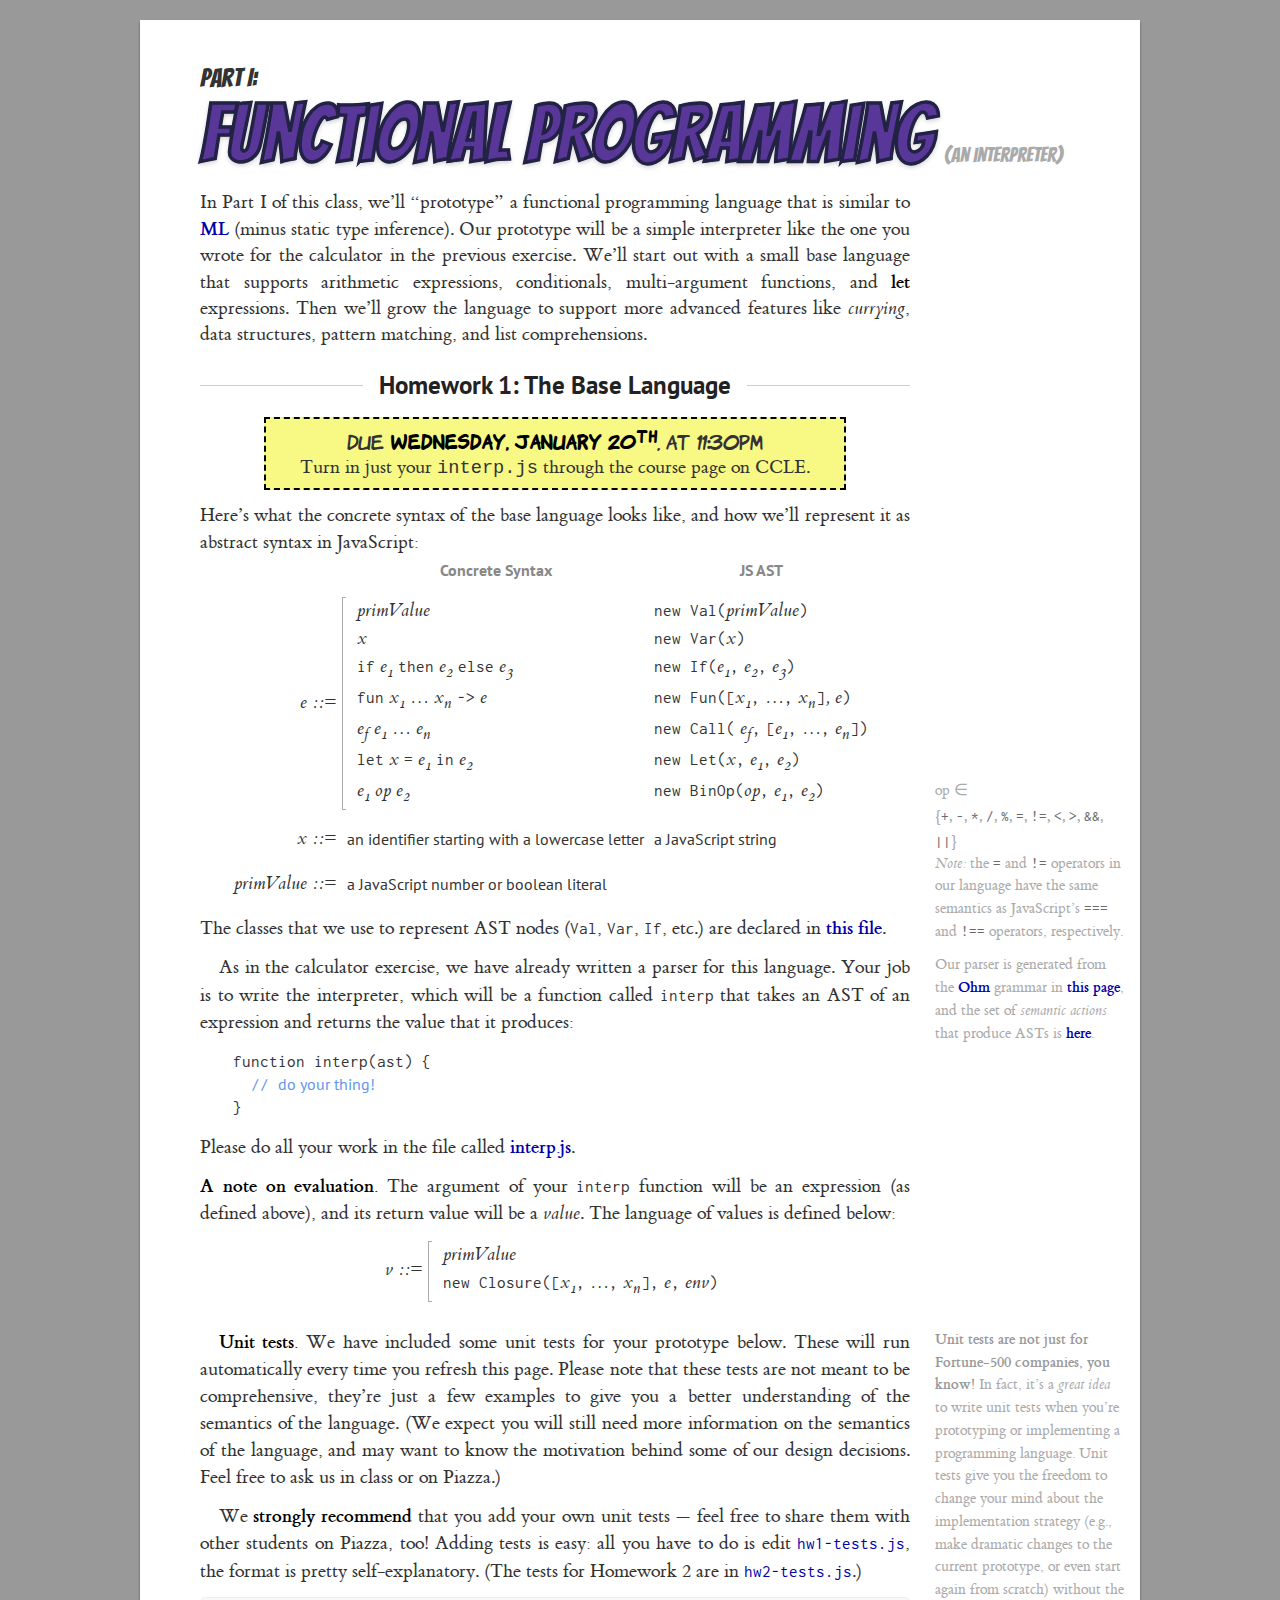
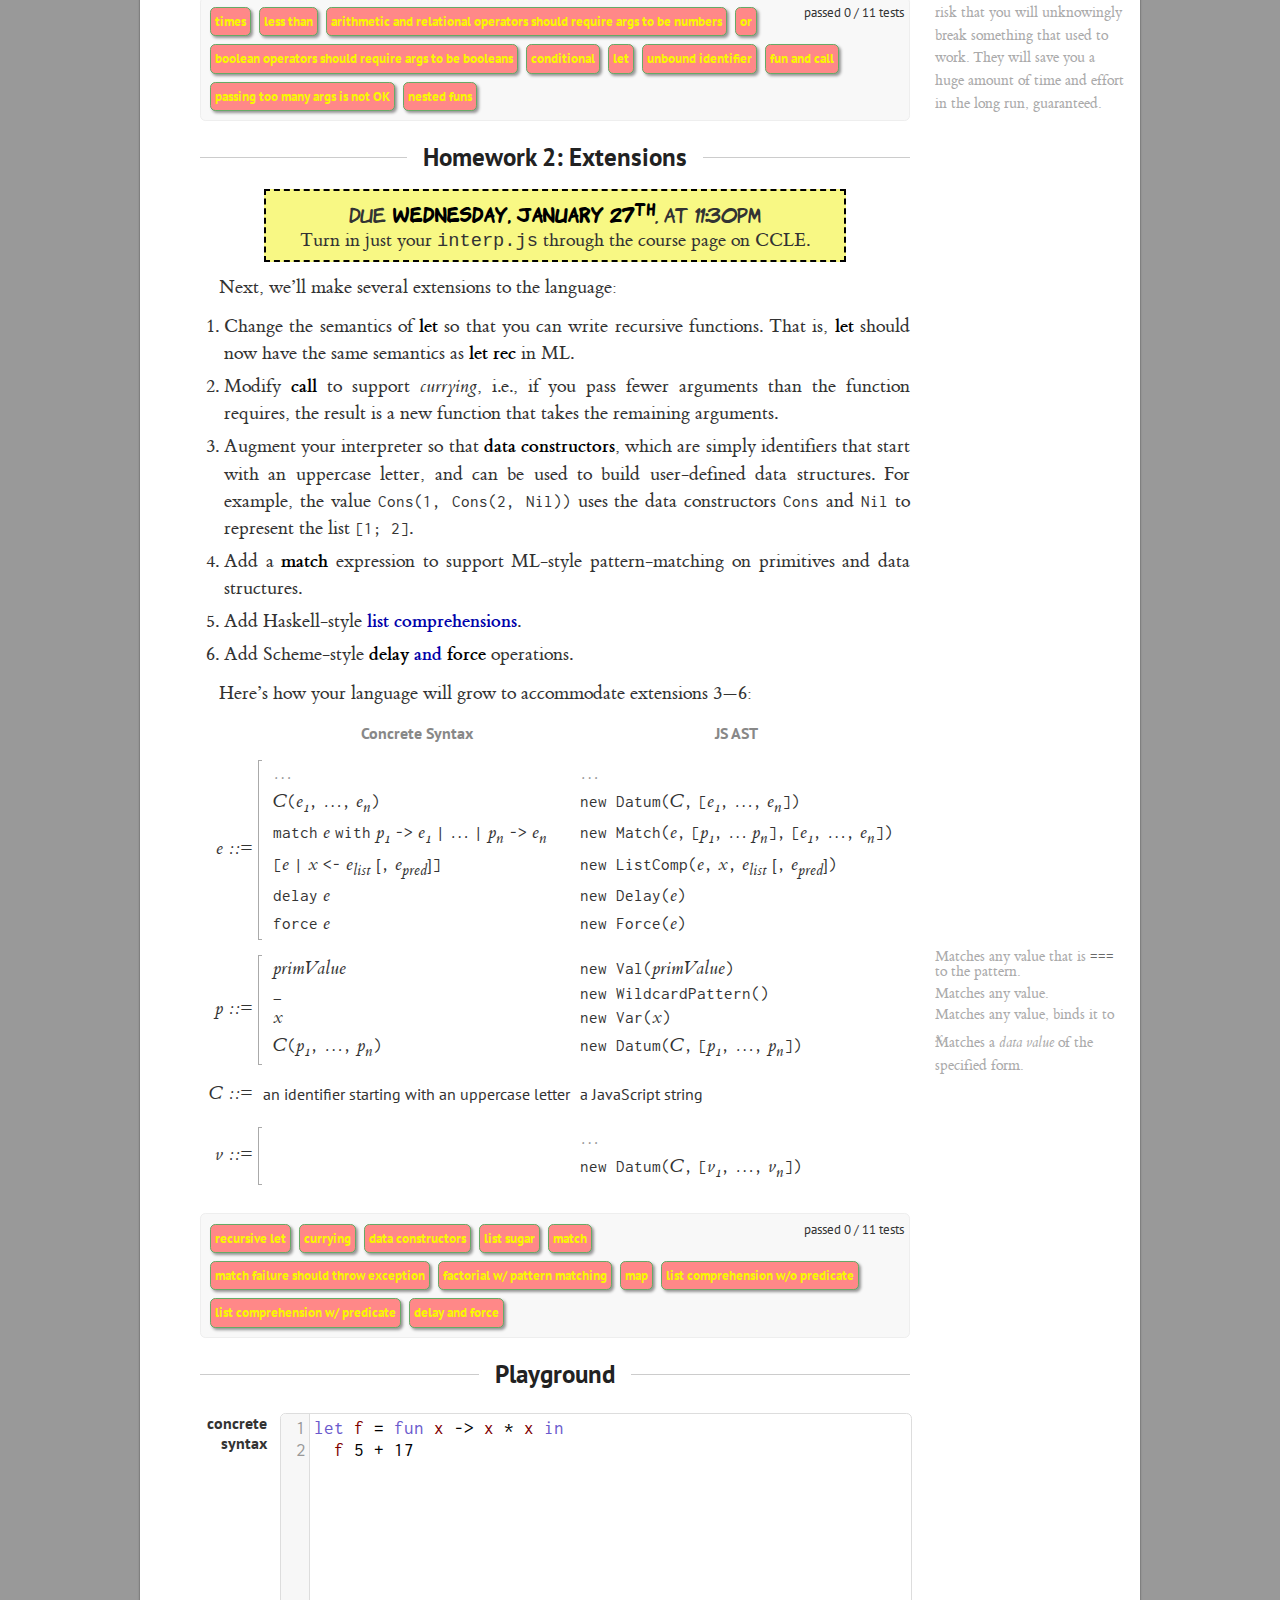
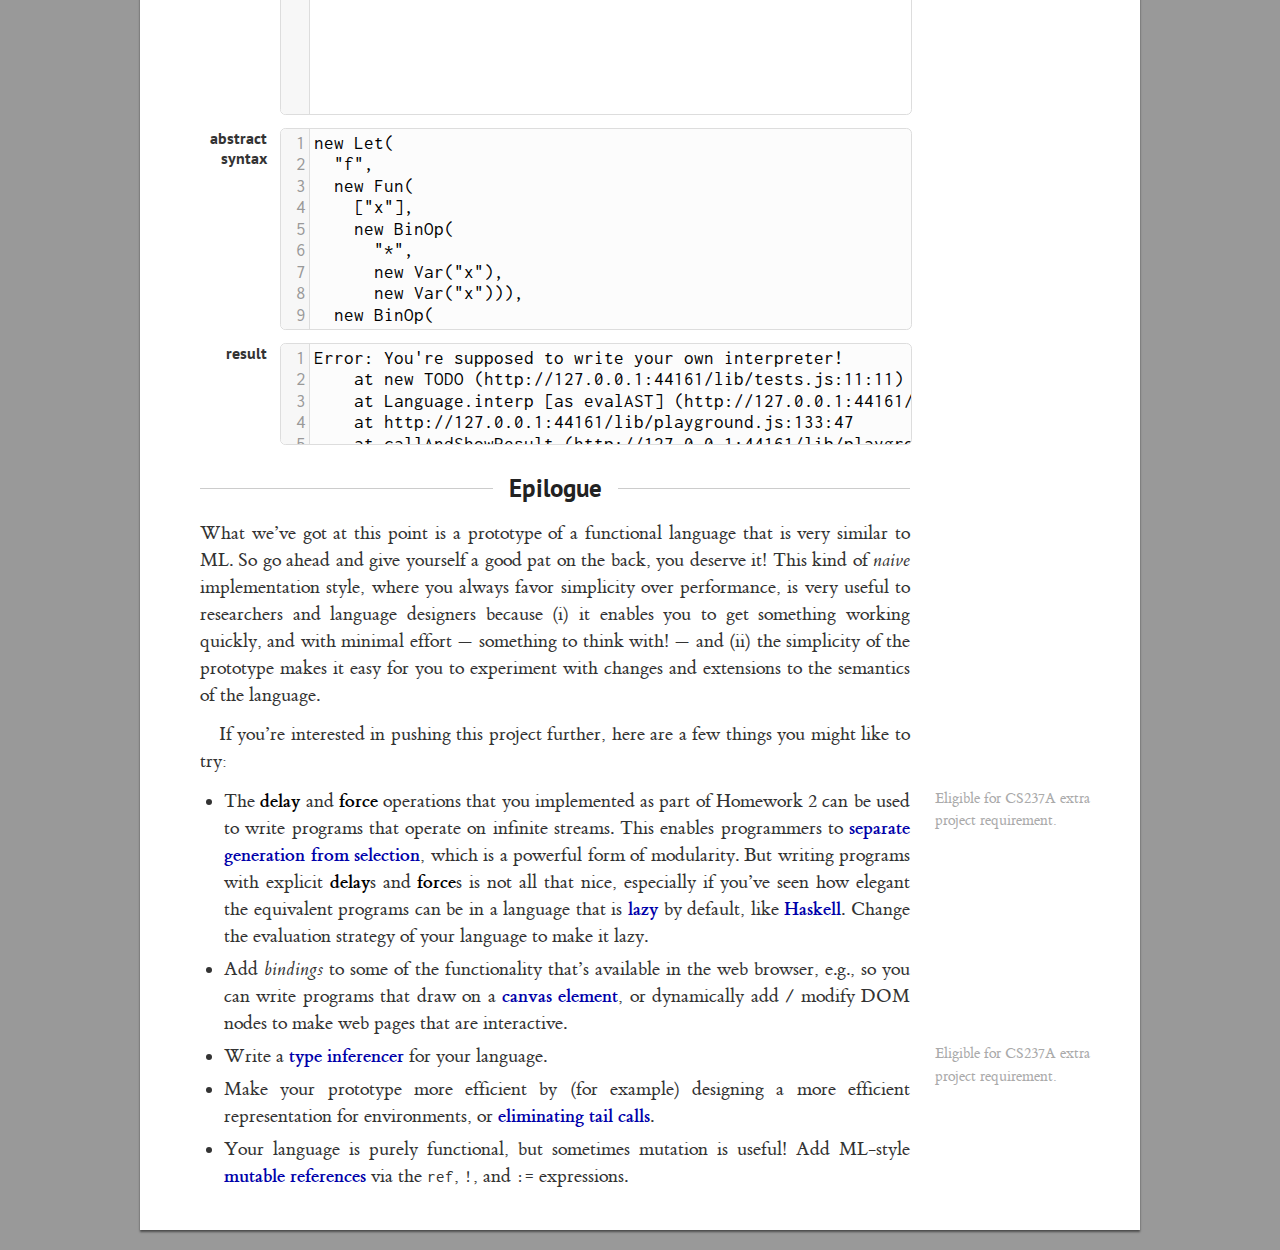
==== commit 9fde3443: "nit" ====
--- a/func/index.html
+++ b/func/index.html
@@ -172,7 +172,7 @@
         <due>
           <span style="font-family: Komika Hand;">Due <b>Wednesday, January 20<sup>th</sup></b>,
           at 11:30pm</span><br>
-          Turn in just your <tt>interp.js</tt> file through the course page on CCLE.
+          Turn in just your <tt>interp.js</tt> through the course page on CCLE.
         </due>
         <p>
           Here&rsquo;s what the concrete syntax of the base language looks like, and how we&rsquo;ll
@@ -306,7 +306,7 @@
             <span style="font-family: Komika Hand;">
               Due <b>Wednesday, January 27<sup>th</sup></b>, at 11:30pm
             </span><br>
-            Turn in just your <tt>interp.js</tt> file through the course page on CCLE.
+            Turn in just your <tt>interp.js</tt> through the course page on CCLE.
           </due>
         </p>
         <p>
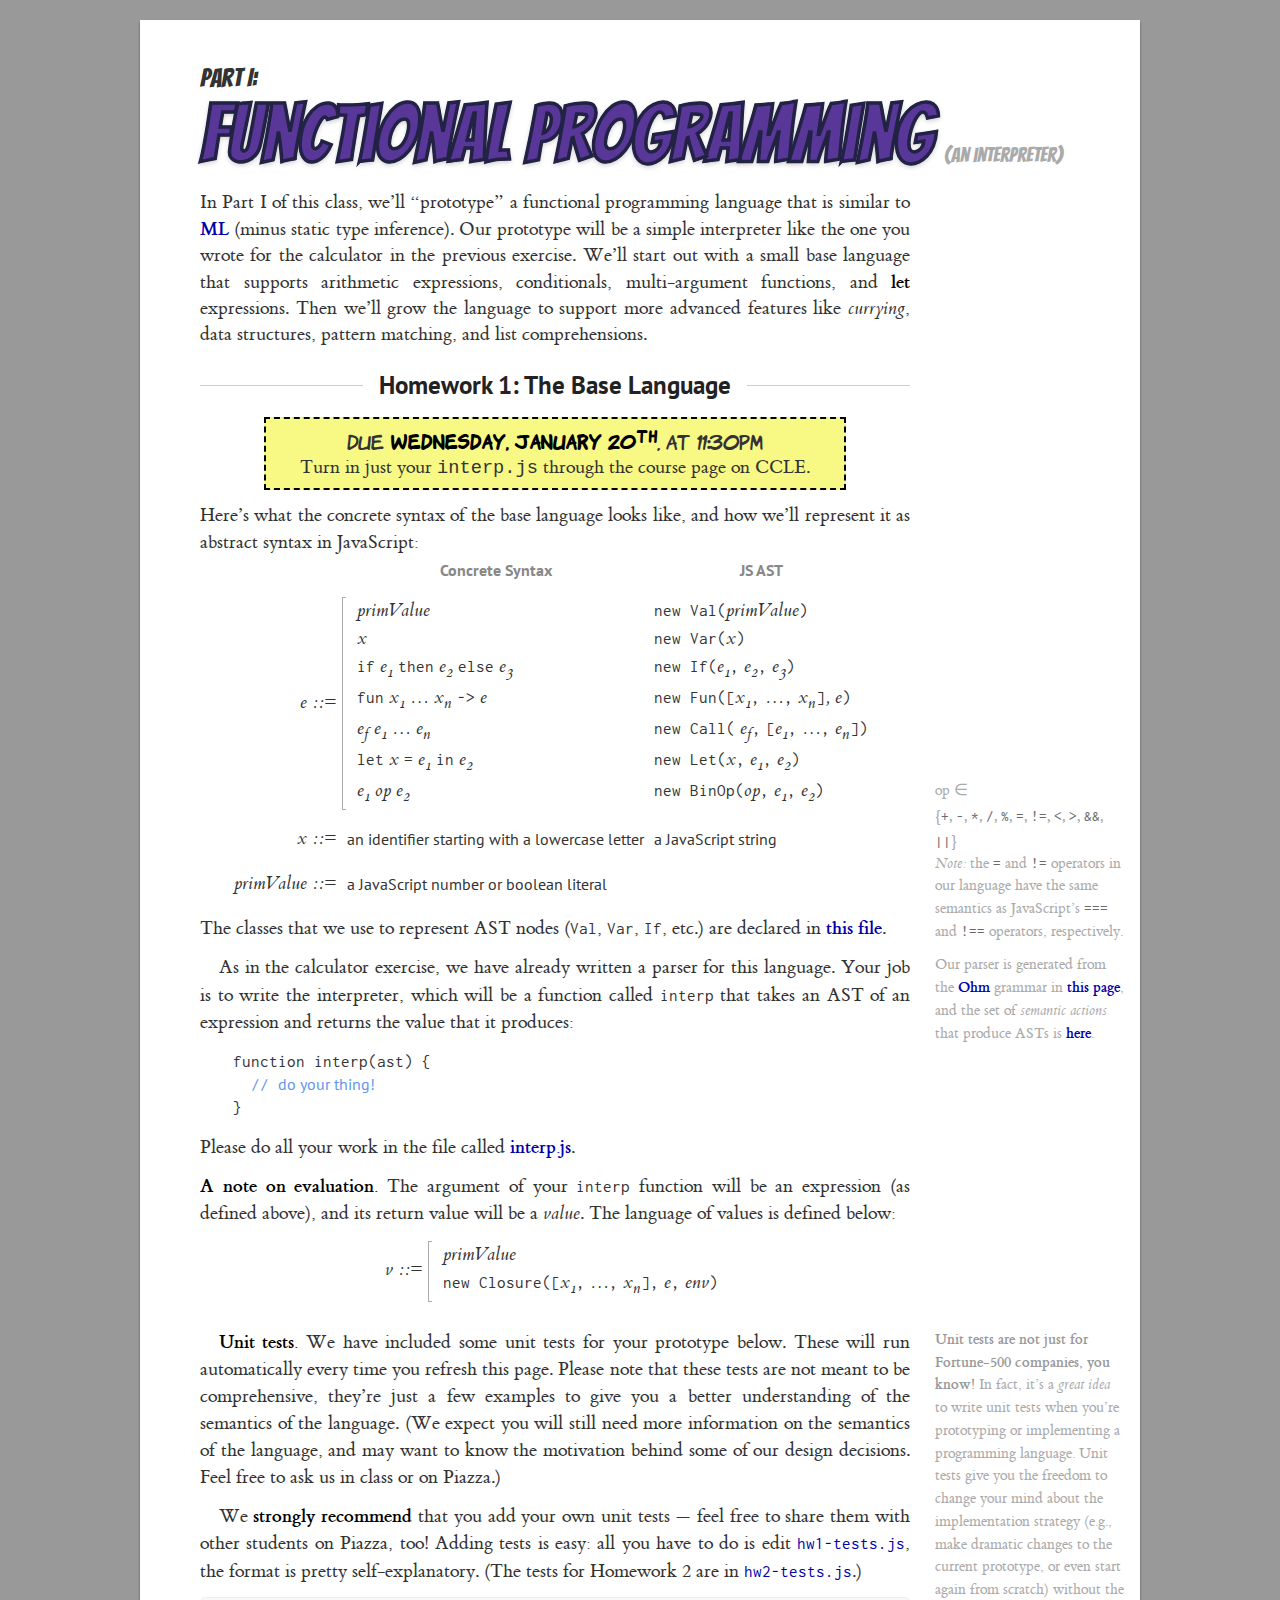
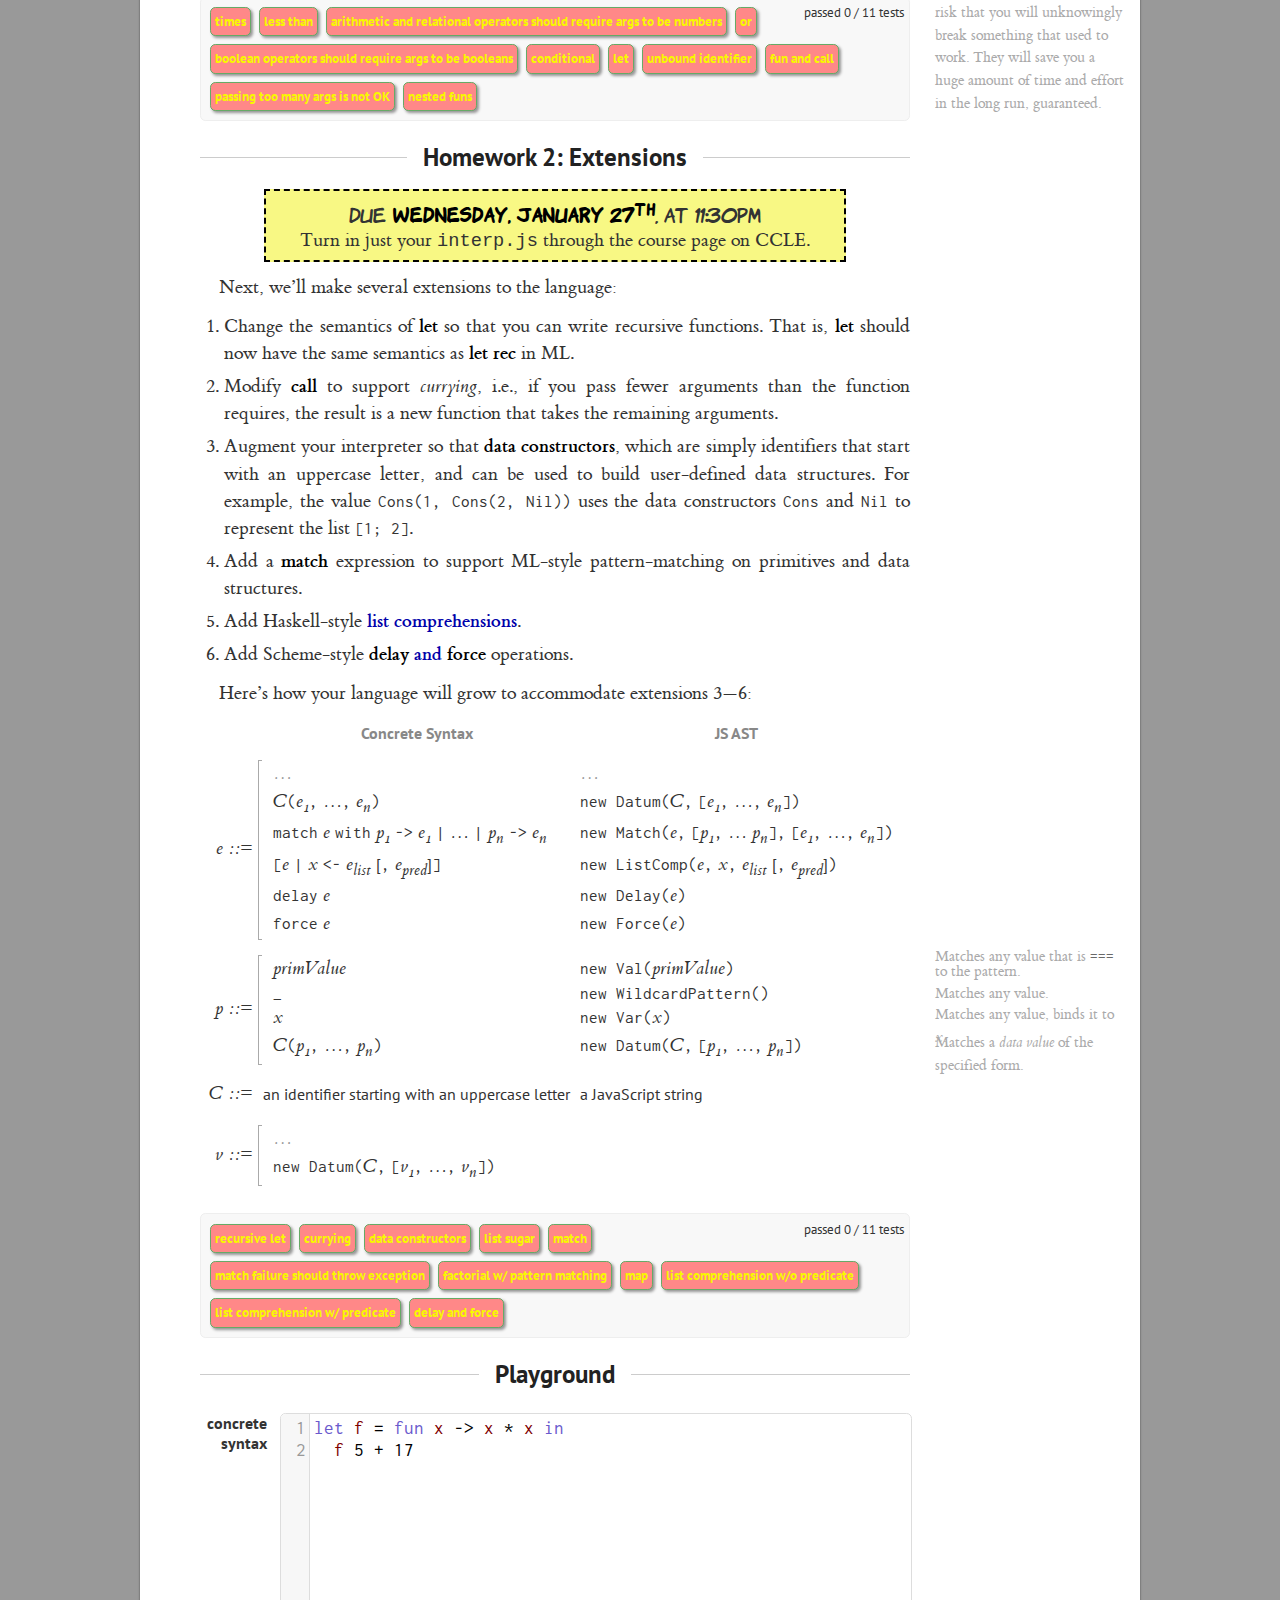
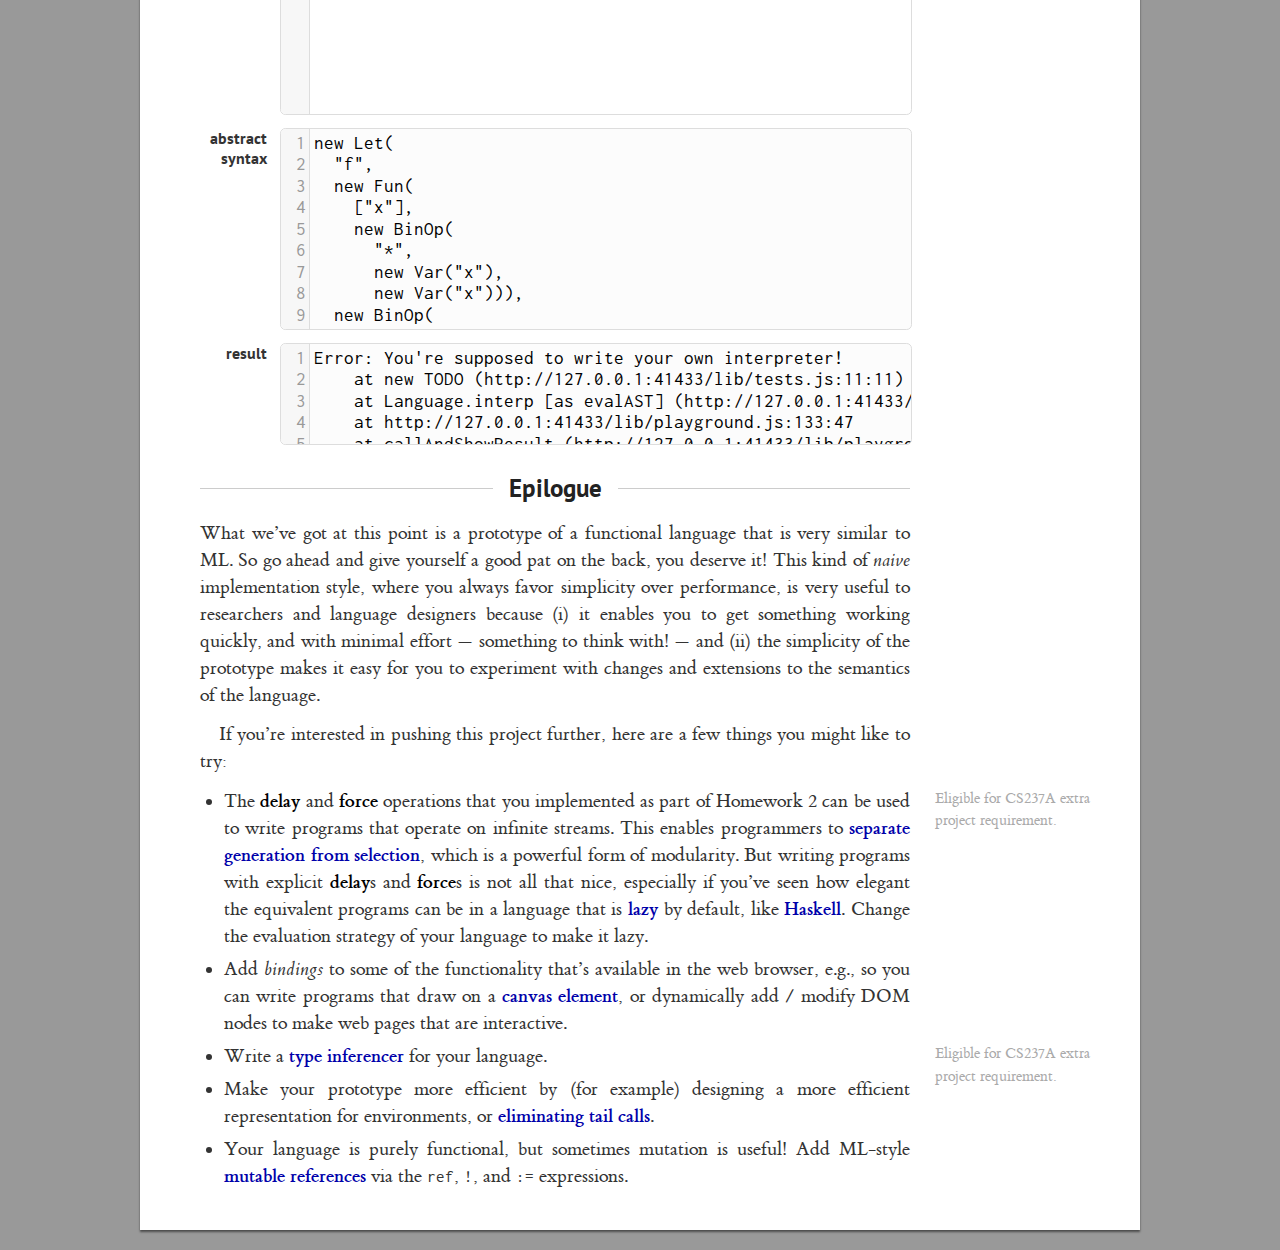
==== commit cce231b7: "nit" ====
--- a/func/index.html
+++ b/func/index.html
@@ -412,15 +412,11 @@
             </tr>
             <tr>
               <td>v ::=</td>
-              <td>
+              <td colspan=2>
                 <multival>
-                  <div>&nbsp;</div>
-                  <div>&nbsp;</div>
+                  <div style="opacity: 0.5;">&hellip;</div>
+                  <div><code>new Datum(</code>C<code>,</code> <code>[</code>v<sub>1</sub><code>,</code> &hellip;<code>,</code> v<sub>n</sub><code>])</code></div>
                 </multival>
-              </td>
-              <td>
-                <div style="opacity: 0.5;">&hellip;</div>
-                <div><code>new Datum(</code>C<code>,</code> <code>[</code>v<sub>1</sub><code>,</code> &hellip;<code>,</code> v<sub>n</sub><code>])</code></div>
               </td>
             </tr>
           </table>
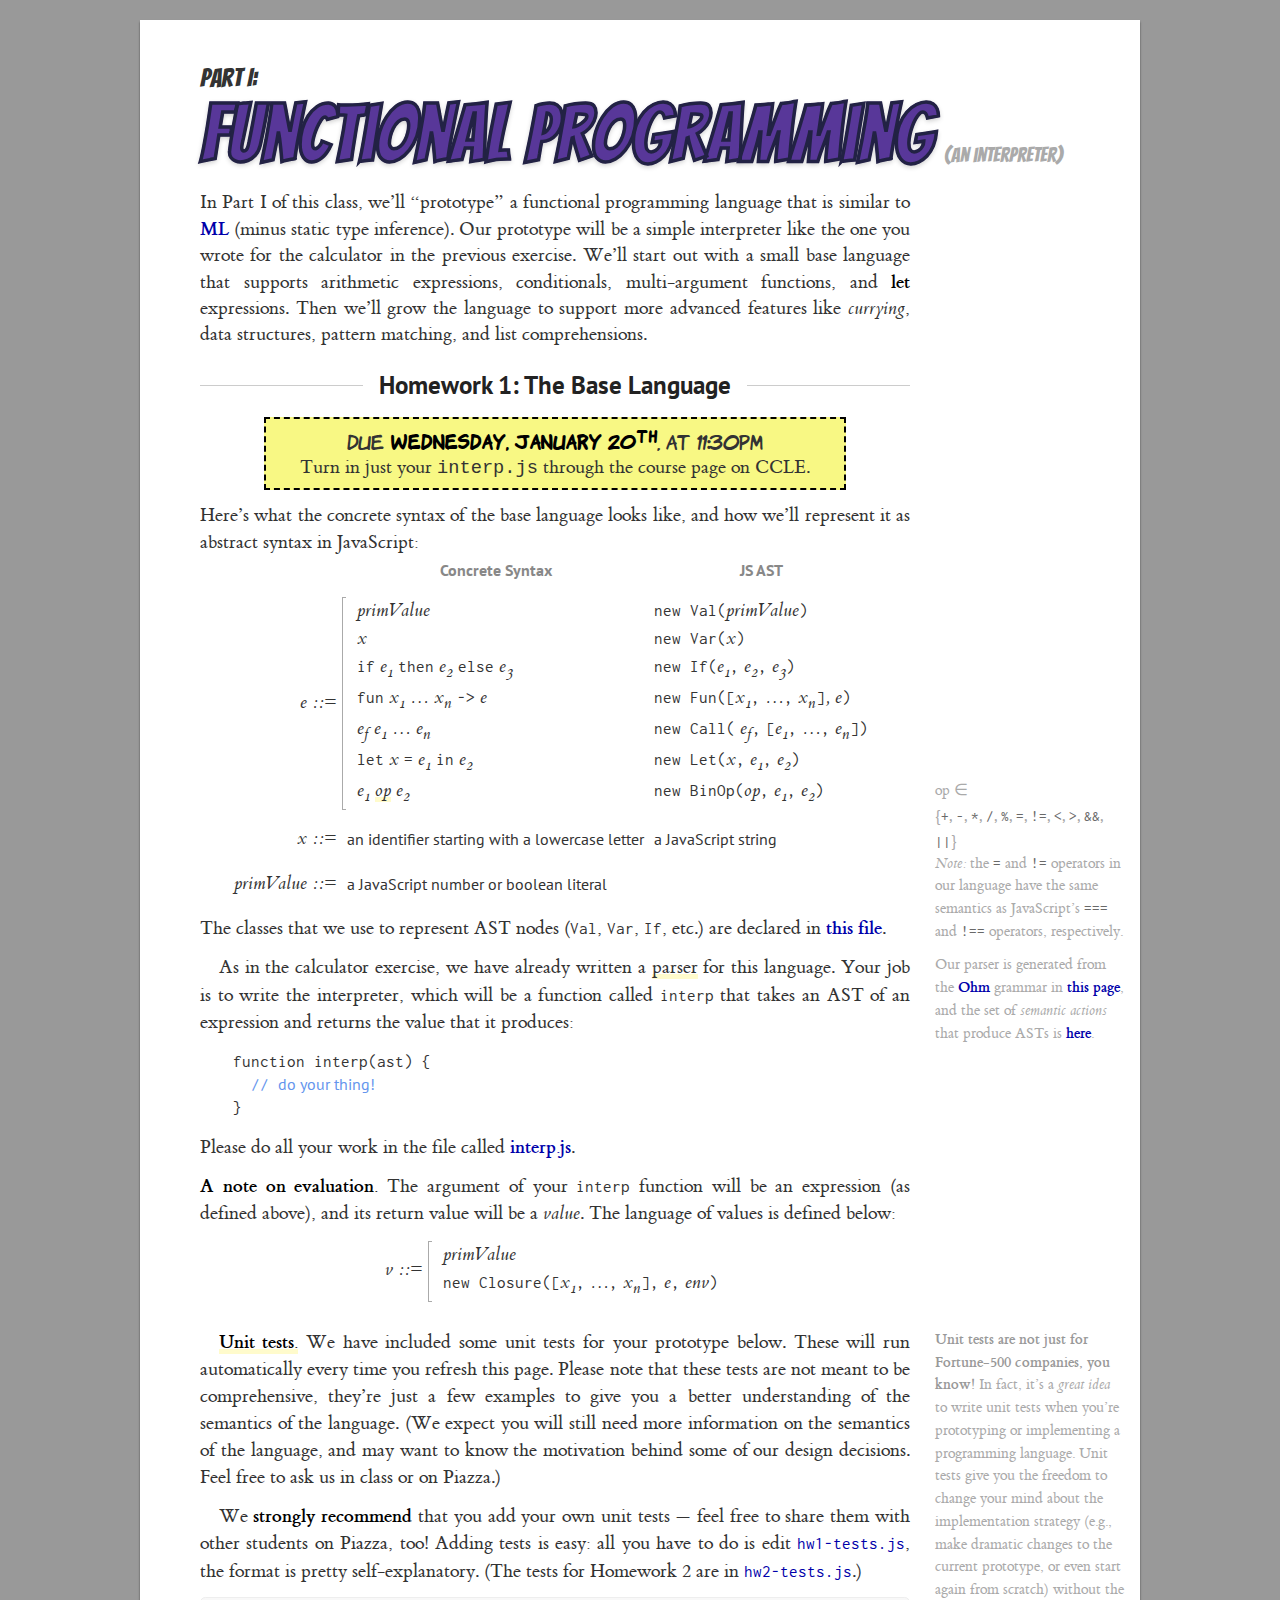
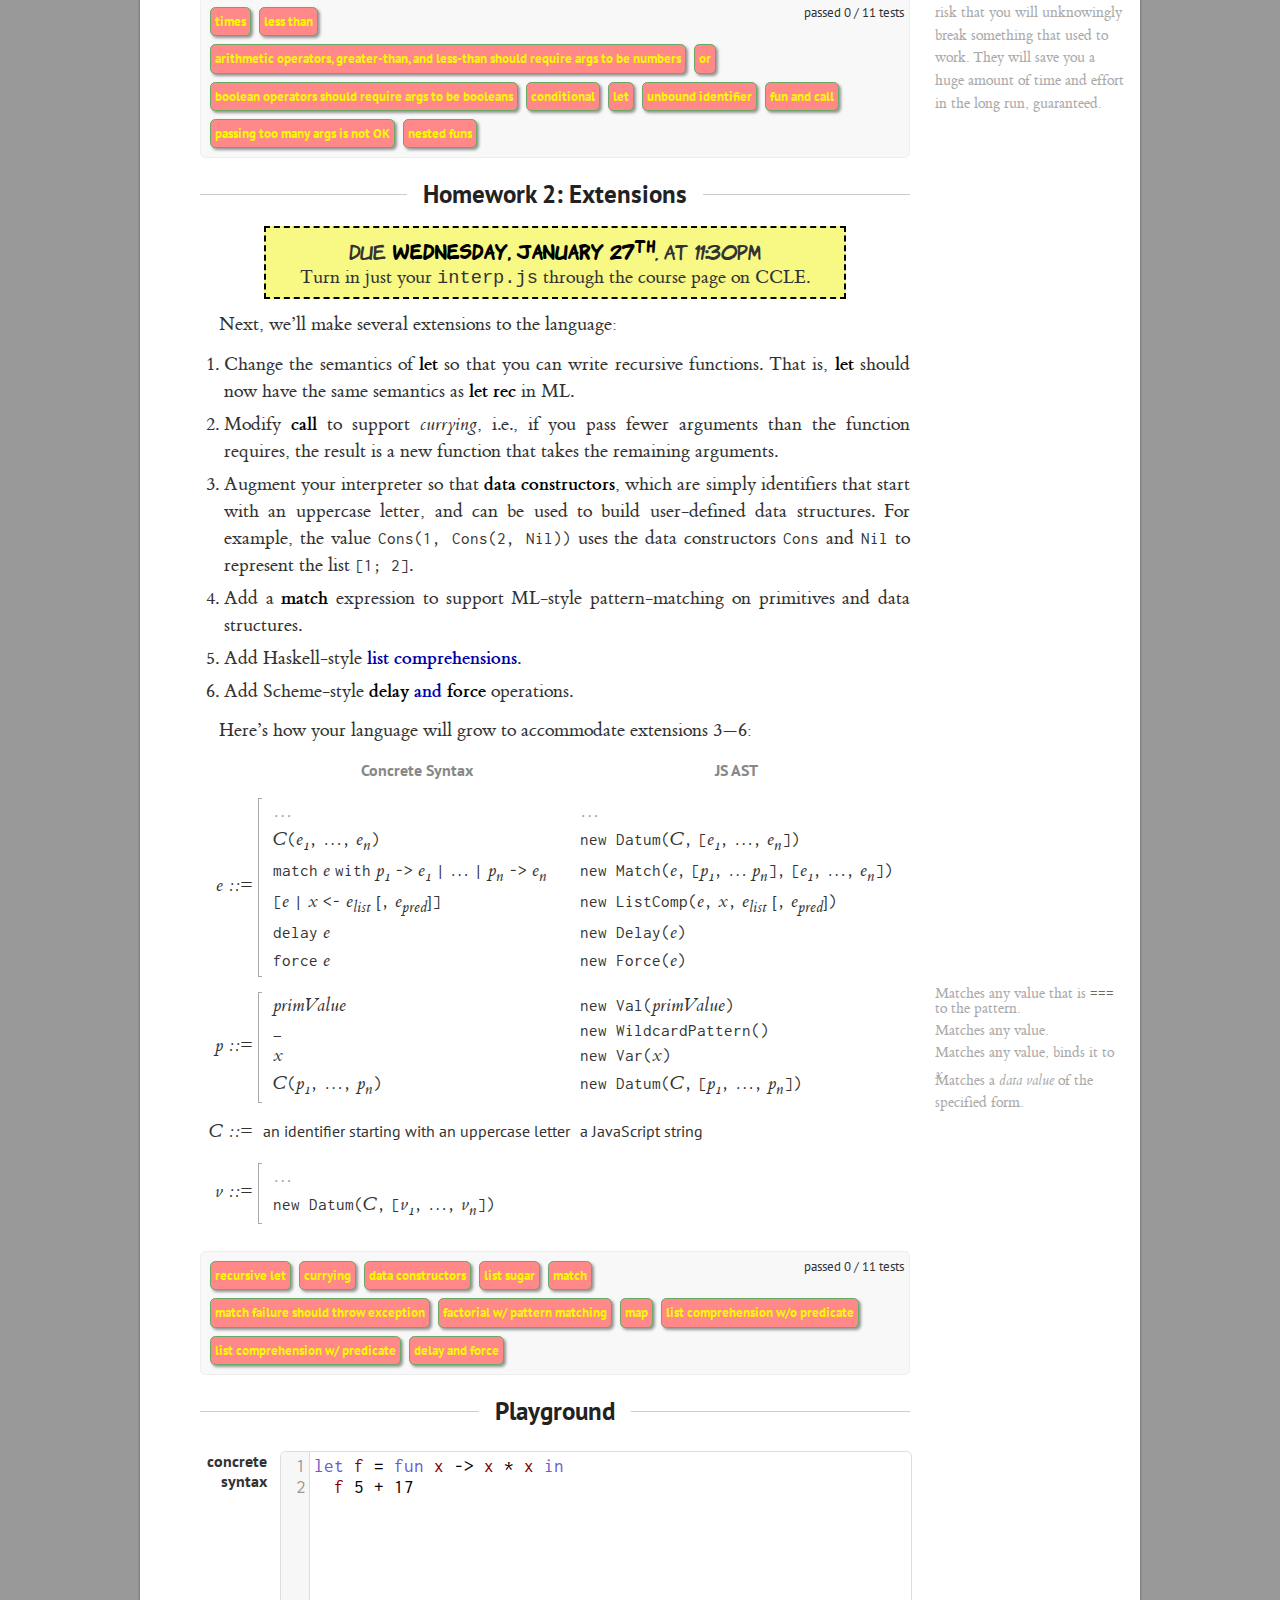
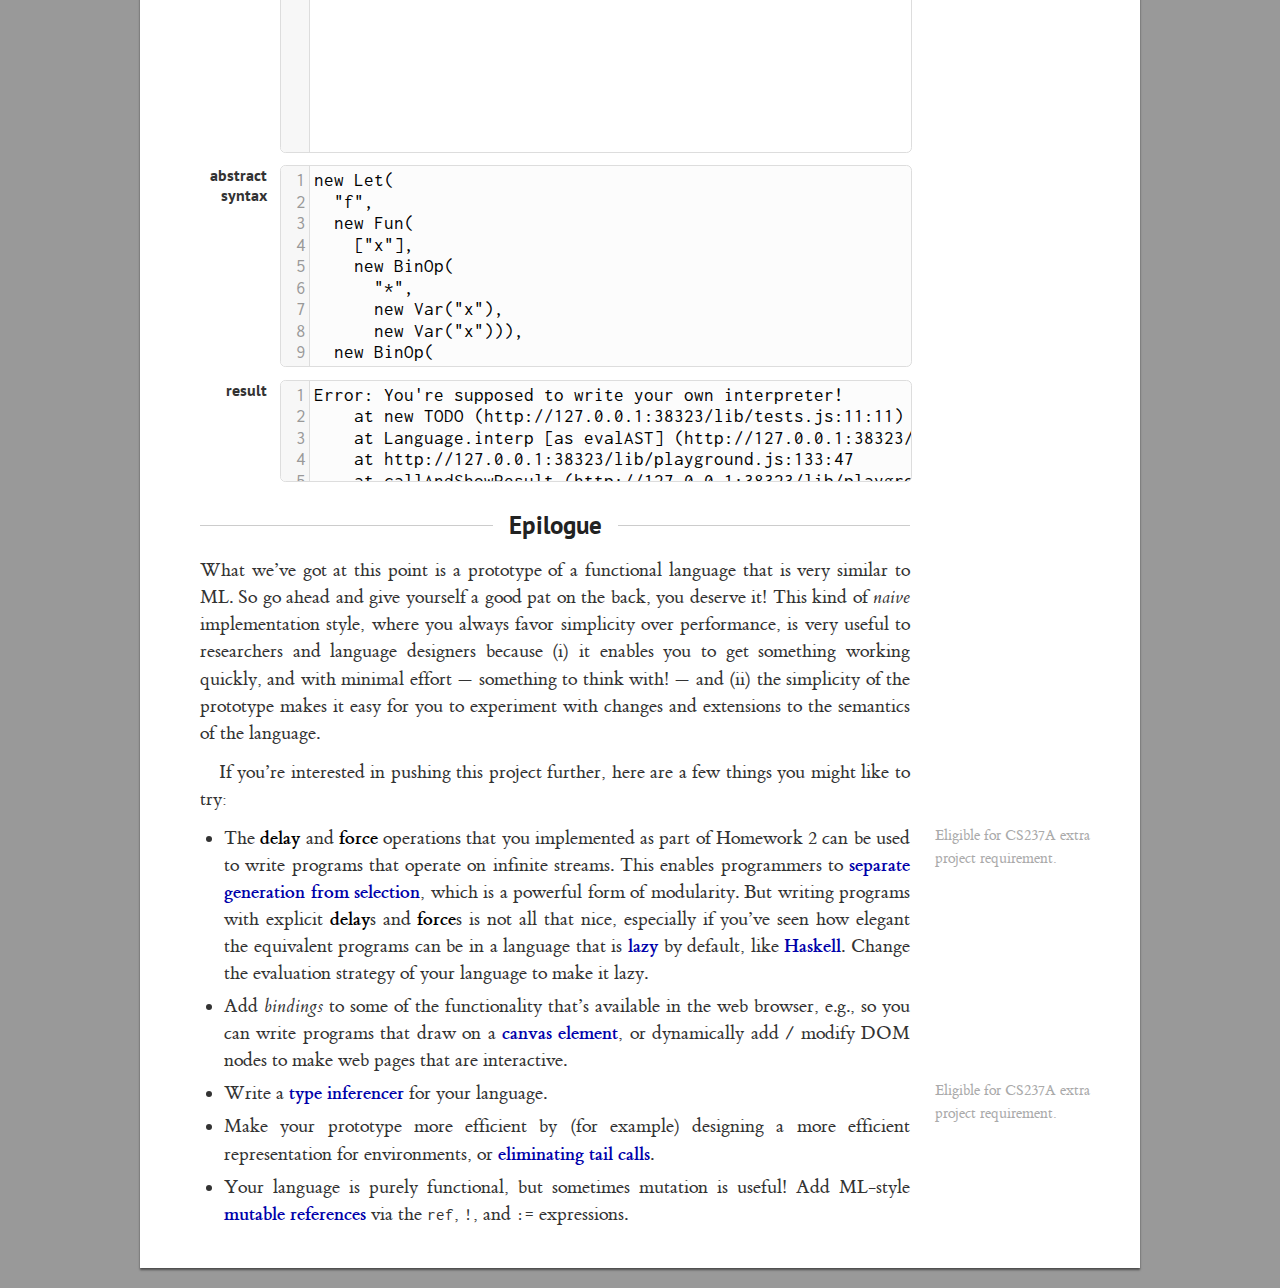
==== commit a357492a: "updates" ====
--- a/func/index.html
+++ b/func/index.html
@@ -163,7 +163,7 @@
         calculator in the previous exercise. We&rsquo;ll start out with a small base language that
         supports arithmetic expressions, conditionals, multi-argument functions, and <b>let</b>
         expressions. Then we&rsquo;ll grow the language to support more advanced features like
-        <i>currying</i>, data structures, pattern matching, and list comprehensions.
+        <em>currying</em>, data structures, pattern matching, and list comprehensions.
       </abstract>
       <section>
         <sectionHeader>
@@ -193,7 +193,7 @@
                   <div><code>fun</code> x<sub>1</sub> &hellip; x<sub>n</sub> <code>-&gt;</code> e</div>
                   <div>e<sub>f</sub> e<sub>1</sub> &hellip; e<sub>n</sub></div>
                   <div><code>let</code> x <code>=</code> e<sub>1</sub> <code>in</code> e<sub>2</sub></div>
-                  <div>e<sub>1</sub> op e<sub>2</sub></div>
+                  <div>e<sub>1</sub> <highlight>op</highlight> e<sub>2</sub></div>
                 </multival>
               </td>
               <td>
@@ -224,11 +224,11 @@
           file</a>.
         </p>
         <p>
-          As in the calculator exercise, we have already written a parser
+          As in the calculator exercise, we have already written a <highlight>parser</highlight>
           <sidebar>
             Our parser is generated from the <a href="http://github.com/cdglabs/ohm">Ohm</a> grammar
-            in <a id="pageSourceAnchor">this page</a>, and the set of <i>semantic actions</i> that
-            produce ASTs is <a href="F.js">here</a>.
+            in <a id="pageSourceAnchor">this page</a>, and the set of <em>semantic actions</em>
+            that produce ASTs is <a href="F.js">here</a>.
           </sidebar>
           <script>
 
@@ -252,7 +252,7 @@
         <p>
           <b>A note on evaluation.</b>
           The argument of your <code>interp</code> function will be an expression (as defined
-          above), and its return value will be a <i>value</i>. The language of values is defined
+          above), and its return value will be a <em>value</em>. The language of values is defined
           below:
         </p>
         <p>
@@ -271,7 +271,7 @@
           </table>
         </p>
         <p>
-          <b>Unit tests.</b>
+          <highlight><b>Unit tests.</b></highlight>
           <sidebar>
             <b>Unit tests are not just for Fortune-500 companies, you know!</b> In fact, it&rsquo;s
             a <em>great idea</em> to write unit tests when you&rsquo;re prototyping or implementing
@@ -297,7 +297,7 @@
         </p>
         <script src="hw1-tests.js"></script>
       </section>
-      <section>
+      <section id="hw2">
         <sectionHeader>
           <span>Homework 2: Extensions</span>
         </sectionHeader>
@@ -317,8 +317,9 @@
               <b>let</b> should now have the same semantics as <b>let rec</b> in ML.
             </li>
             <li>
-              Modify <b>call</b> to support <i>currying</i>, i.e., if you pass fewer arguments than
-              the function requires, the result is a new function that takes the remaining arguments.
+              Modify <b>call</b> to support <em>currying</em>, i.e., if you pass fewer arguments
+              than the function requires, the result is a new function that takes the remaining
+              arguments.
             </li>
             <li>Augment your interpreter so that <b>data constructors</b>, which are simply
               identifiers that start with an uppercase letter, and can be used to build user-defined
@@ -400,7 +401,7 @@
                   <code>new Var(</code>x<code>)</code></div>
                 </div>
                 <div>
-                  <sidebar>Matches a <i>data value</i> of the specified form.</sidebar>
+                  <sidebar>Matches a <em>data value</em> of the specified form.</sidebar>
                   <code>new Datum(</code>C<code>,</code> <code>[</code>p<sub>1</sub><code>,</code> &hellip;<code>,</code> p<sub>n</sub><code>])</code>
                 </div>
               </td>
@@ -444,7 +445,7 @@
         <p>
           What we&rsquo;ve got at this point is a prototype of a functional language that is very
           similar to ML. So go ahead and give yourself a good pat on the back, you deserve it!
-          This kind of <i>naive</i> implementation style, where you always favor simplicity over
+          This kind of <em>naive</em> implementation style, where you always favor simplicity over
           performance, is very useful to researchers and language designers because (i) it enables
           you to get something working quickly, and with minimal effort &mdash; something to think
           with! &mdash; and (ii) the simplicity of the prototype makes it easy for you to experiment
@@ -466,10 +467,9 @@
               language that is <a href="http://en.wikipedia.org/wiki/Lazy_evaluation">lazy</a> by
               default, like
               <a href="http://en.wikipedia.org/wiki/Haskell_(programming_language)">Haskell</a>.
-              Change the evaluation strategy of your language to make
-      it lazy.  
-            <li>
-              Add <i>bindings</i> to some of the functionality that&rsquo;s available in the web
+              Change the evaluation strategy of your language to make it lazy.  
+            <li>
+              Add <em>bindings</em> to some of the functionality that&rsquo;s available in the web
               browser, e.g., so you can write programs that draw on a
               <a href="https://developer.mozilla.org/en-US/docs/Web/Guide/HTML/Canvas_tutorial">canvas
               element</a>, or dynamically add / modify DOM nodes to make web pages that are
--- a/common.css
+++ b/common.css
@@ -37,7 +37,14 @@
 }
 
 highlight {
-  background: #fffbcc;
+  box-shadow: inset 0 -5px 0 #fffbcc;
+}
+
+@media print {
+  highlight {
+    box-shadow: none;
+    border-bottom: 5px solid #fffbcc;
+  }
 }
 
 comment {
@@ -242,12 +249,22 @@
   height: 100%;
 }
 
+note,
 due {
   border: 2px dashed black;
   display: block;
+  margin: 0 auto 12px;
+}
+
+note {
+  margin-top: 12px;
+  background: #fffff8;
+  padding: 8pt;
+}
+
+due {
   width: 80%;
   text-align: center;
-  margin: 0 auto 12px;
+  background: #f8f884;
   padding: 4pt;
-  background: #f8f884;
-}
+}
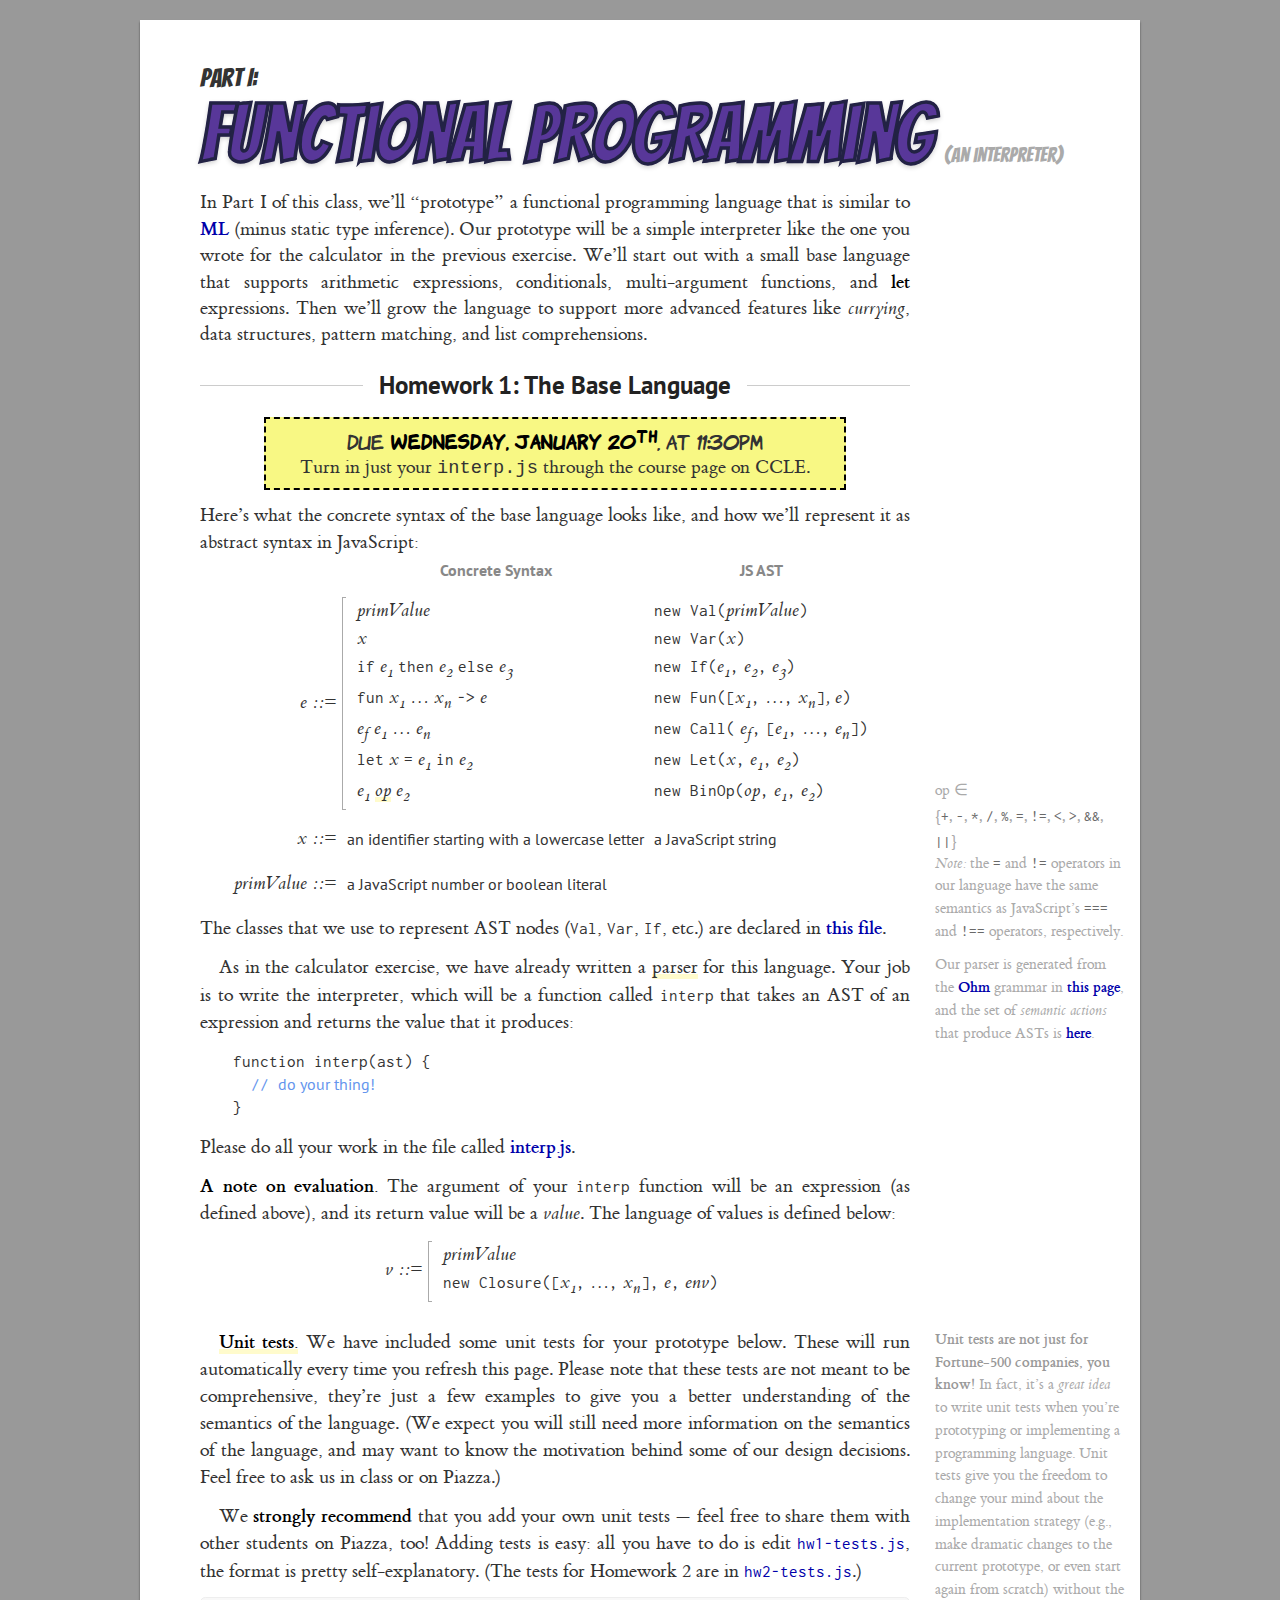
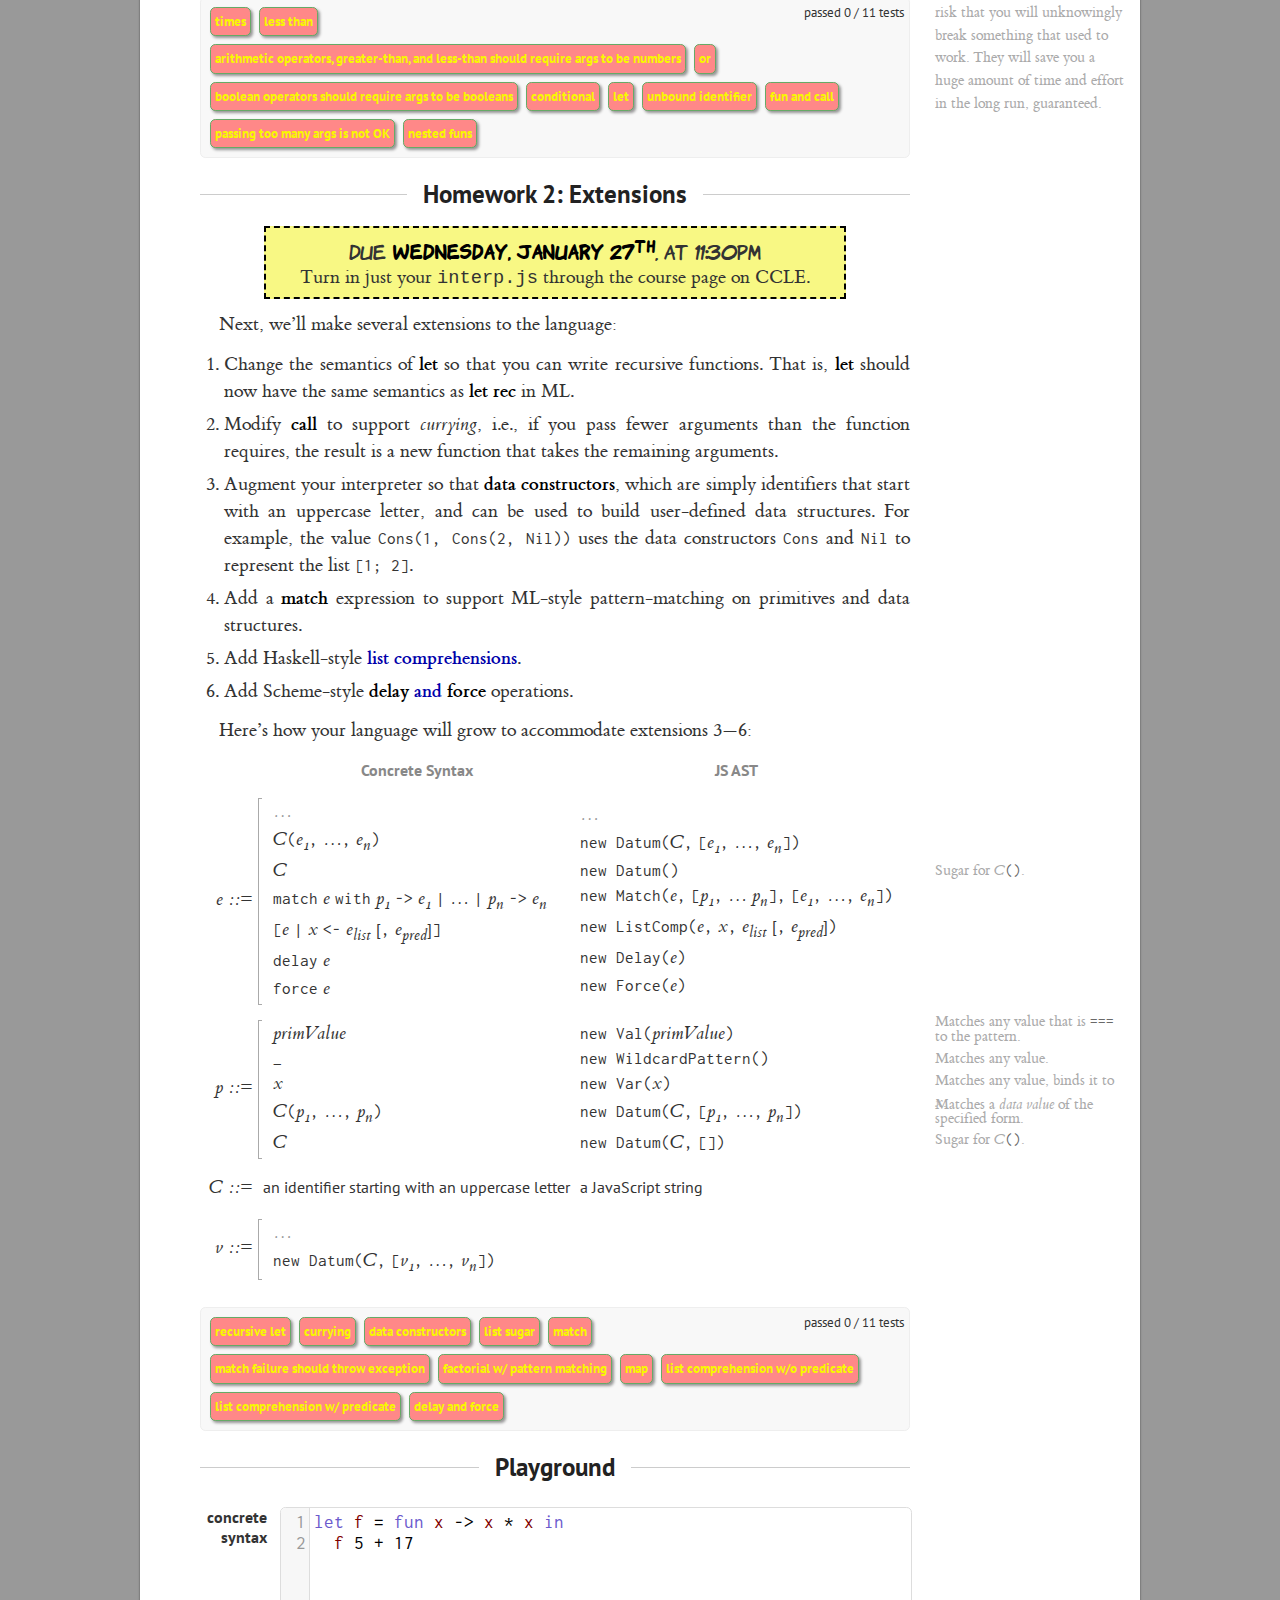
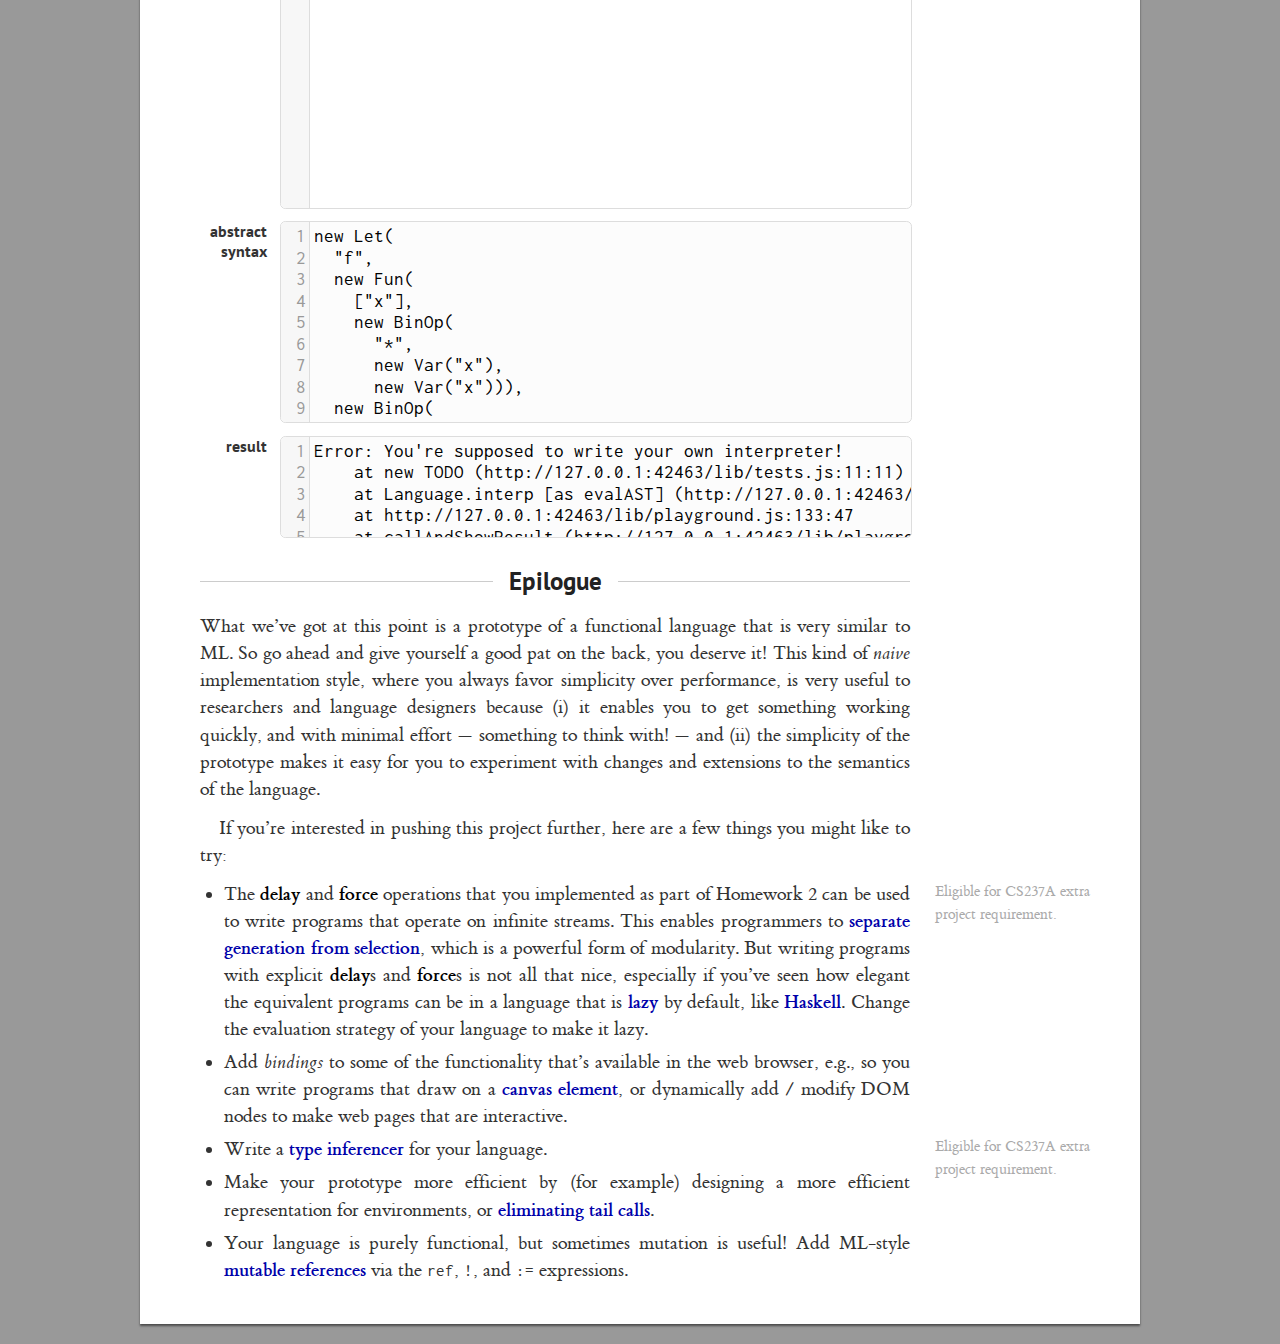
==== commit 006547f3: "added C (sugar for data expressions without any arguments) to syntax description" ====
--- a/func/index.html
+++ b/func/index.html
@@ -358,6 +358,7 @@
                 <multival>
                   <div style="opacity: 0.5;">&hellip;</div>
                   <div>C<code>(</code>e<sub>1</sub><code>,</code> &hellip;<code>,</code> e<sub>n</sub><code>)</code></div>
+                  <div>C</div>
                   <div>
                     <code>match</code> e <code>with</code>
                     p<sub>1</sub> <code>-&gt;</code> e<sub>1</sub>
@@ -371,6 +372,10 @@
               <td>
                 <div style="opacity: 0.5;">&hellip;</div>
                 <div><code>new Datum(</code>C<code>,</code> <code>[</code>e<sub>1</sub><code>,</code> &hellip;<code>,</code> e<sub>n</sub><code>])</code></div>
+               <div>
+                  <sidebar>Sugar for <i>C</i><code>()</code>.</sidebar>
+                  <code>new Datum()</code>
+                </div>
                 <div><code>new Match(</code>e<code>,</code> <code>[</code>p<sub>1</sub><code>,</code> &hellip; p<sub>n</sub><code>],</code> <code>[</code>e<sub>1</sub><code>,</code> &hellip;<code>,</code> e<sub>n</sub><code>])</code></div>
                 <div><code>new ListComp(</code>e<code>,</code> x<code>,</code> e<sub>list</sub> <text>[</text><code>,</code> e<sub>pred</sub><text>]</text><code>)</code></div>
                 <div><code>new Delay(</code>e<code>)</code></div>
@@ -385,6 +390,7 @@
                   <div><code>_</code></div>
                   <div>x</div>
                   <div>C<code>(</code>p<sub>1</sub><code>,</code> &hellip;<code>,</code> p<sub>n</sub><code>)</code></div>
+                  <div>C</div>
                 </multival>
               </td>
 	      <td>
@@ -401,8 +407,14 @@
                   <code>new Var(</code>x<code>)</code></div>
                 </div>
                 <div>
-                  <sidebar>Matches a <em>data value</em> of the specified form.</sidebar>
+                  <sidebar style="line-height: 1;">
+                    Matches a <em>data value</em> of the specified form.
+                  </sidebar>
                   <code>new Datum(</code>C<code>,</code> <code>[</code>p<sub>1</sub><code>,</code> &hellip;<code>,</code> p<sub>n</sub><code>])</code>
+                </div>
+                <div>
+                  <sidebar>Sugar for <i>C</i><code>()</code>.</sidebar>
+                  <code>new Datum(</code>C<code>,</code> <code>[])</code>
                 </div>
               </td>
             </tr>
